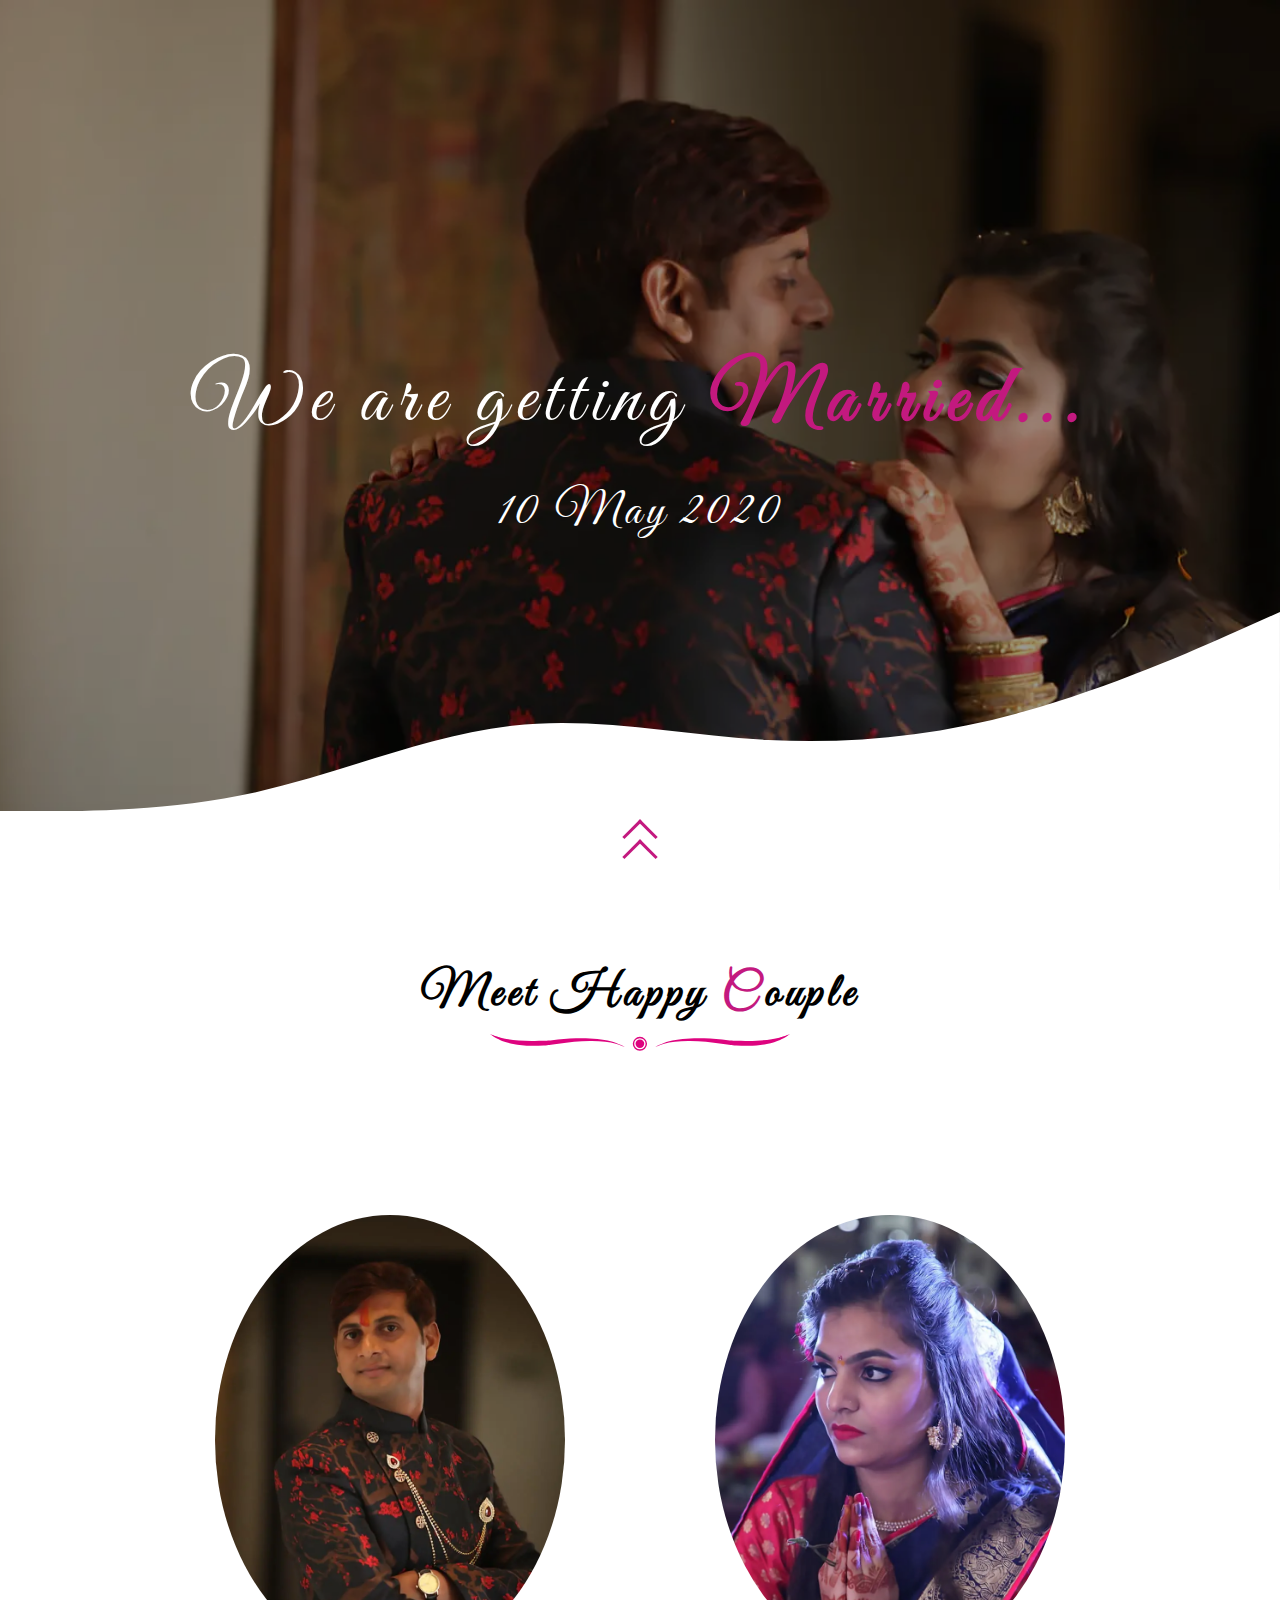
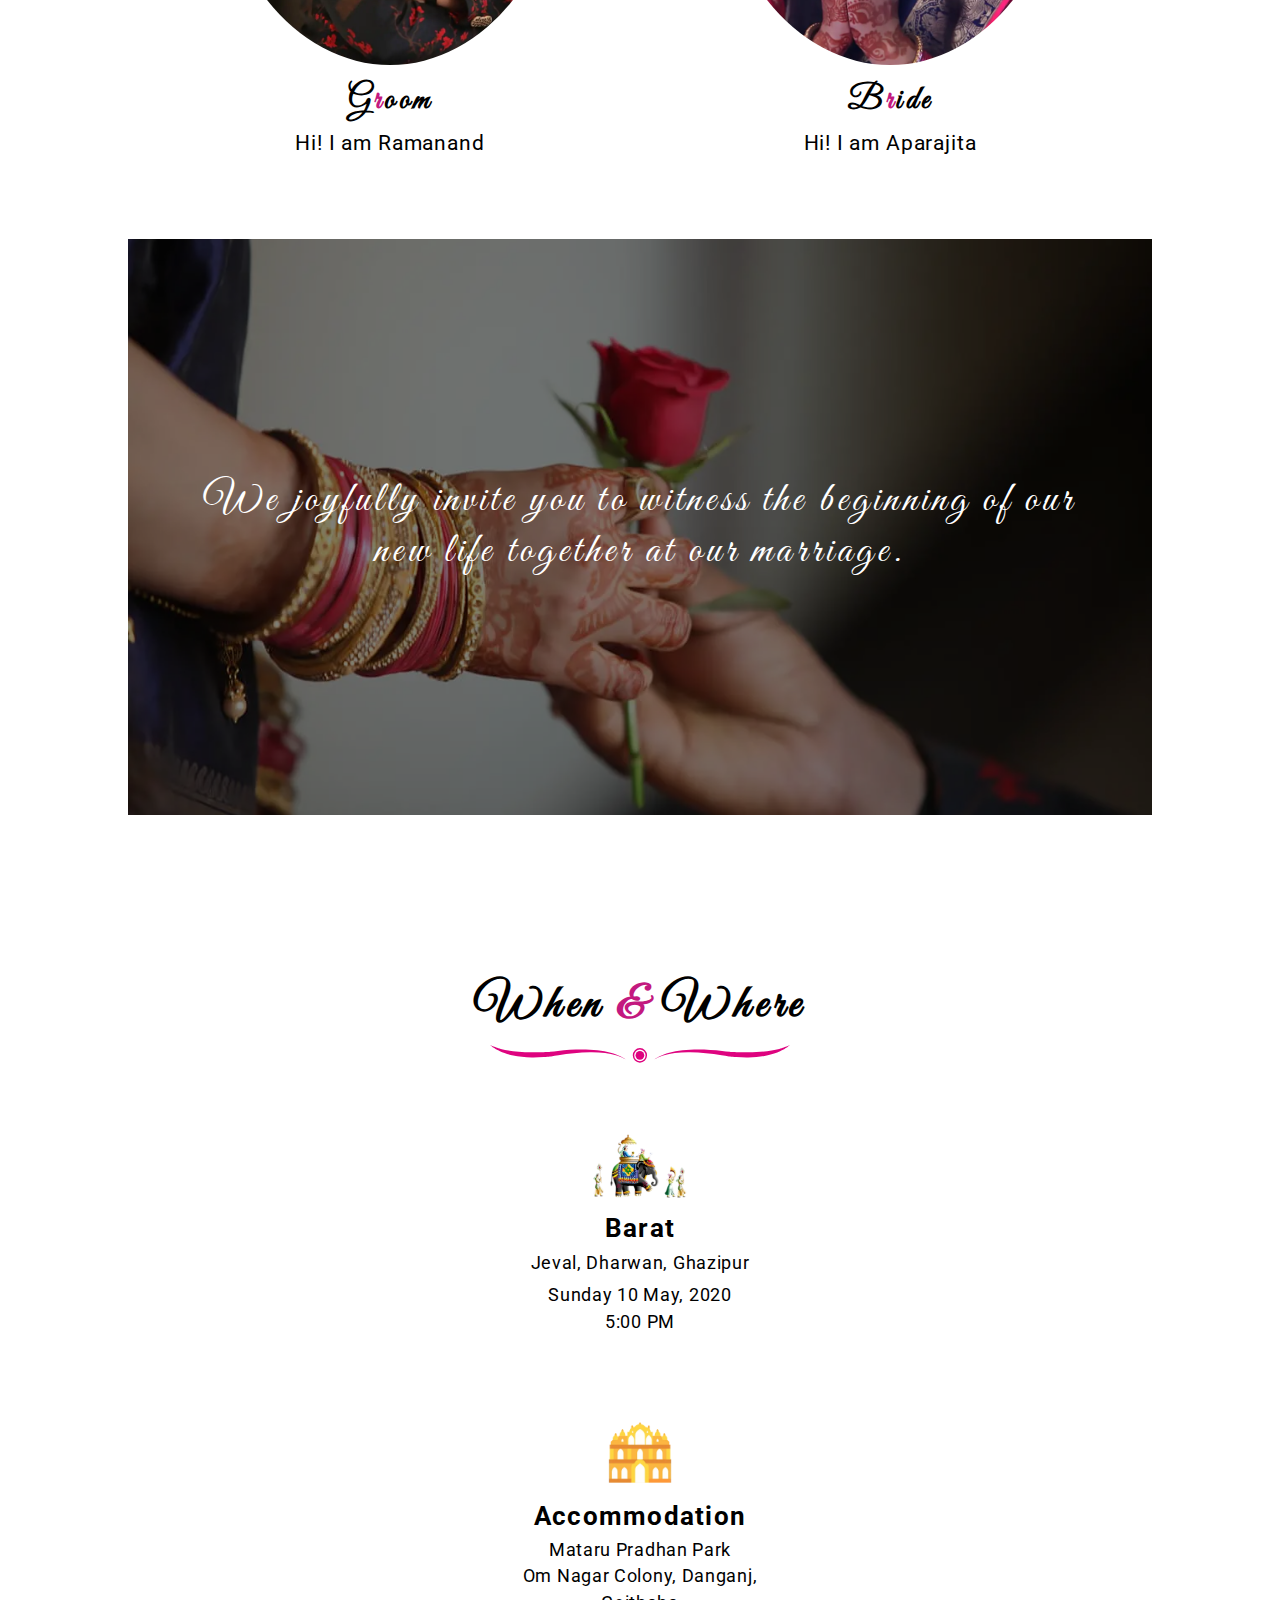
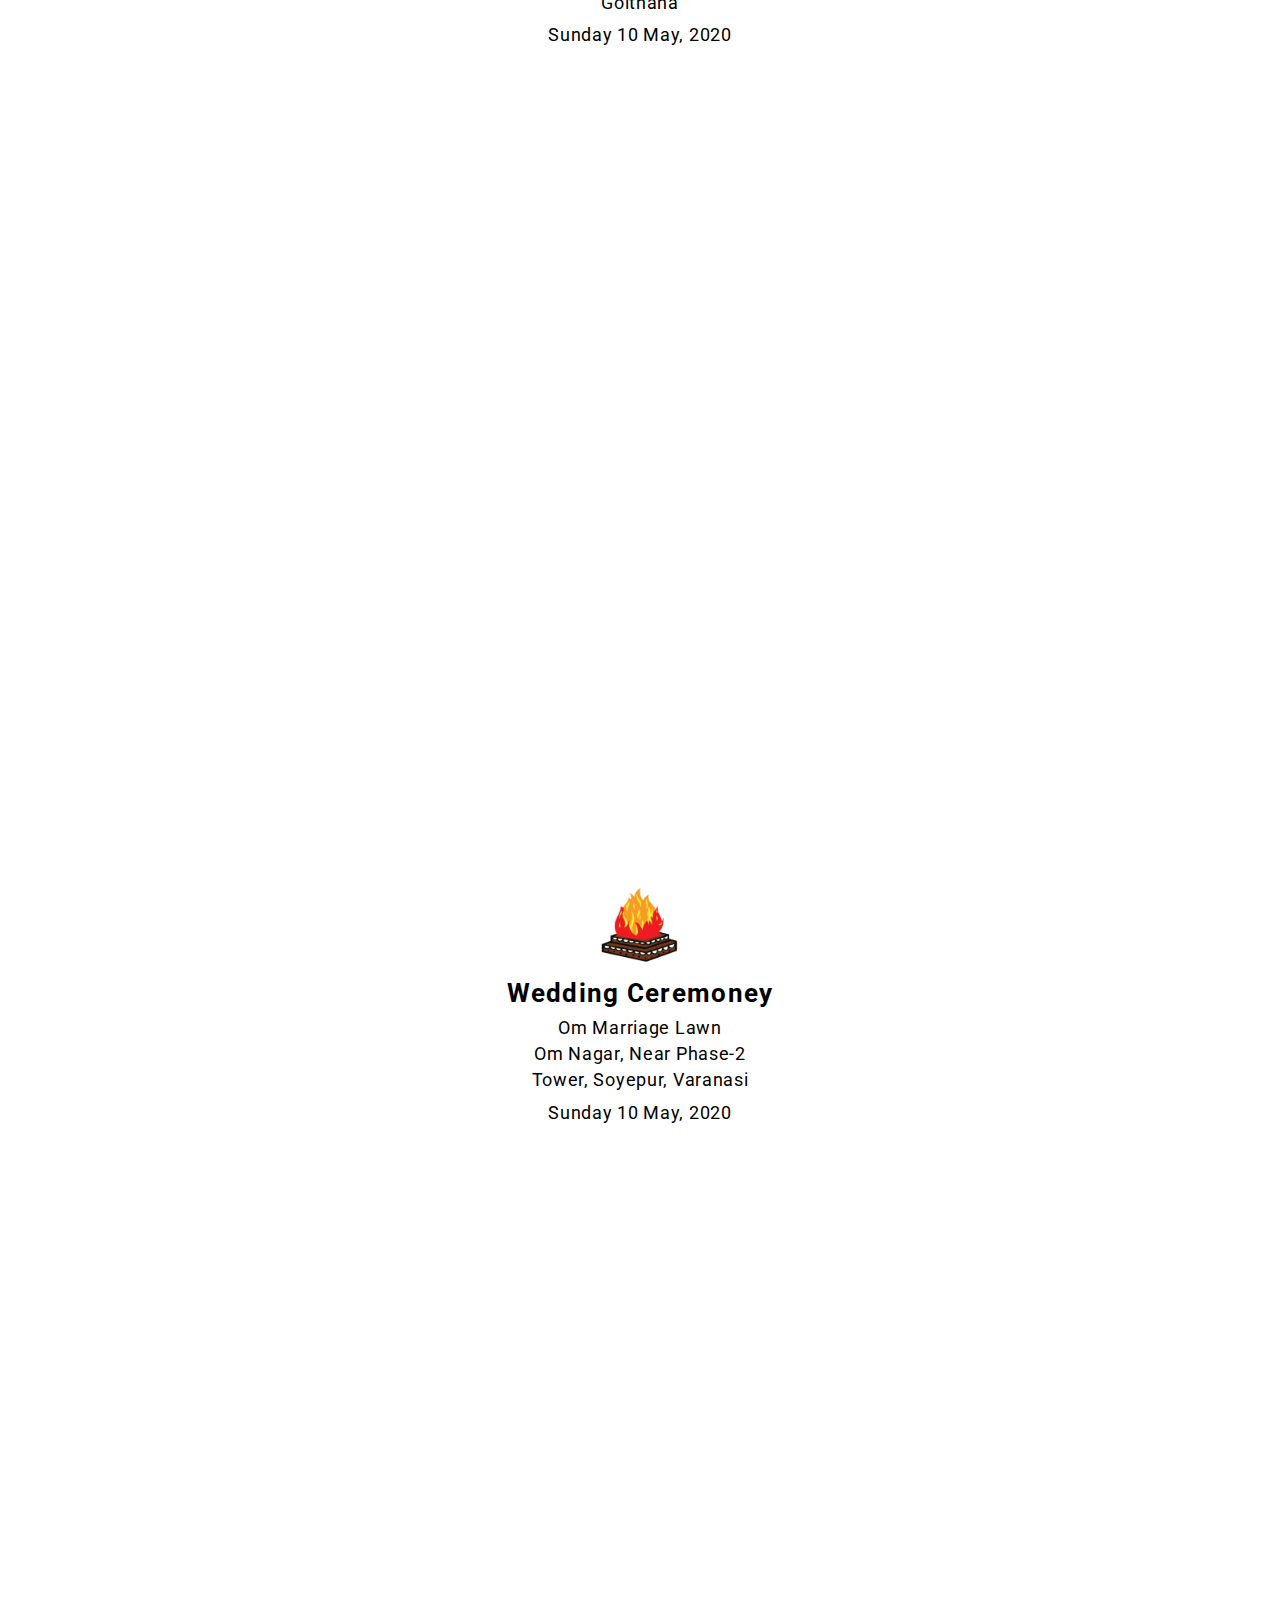
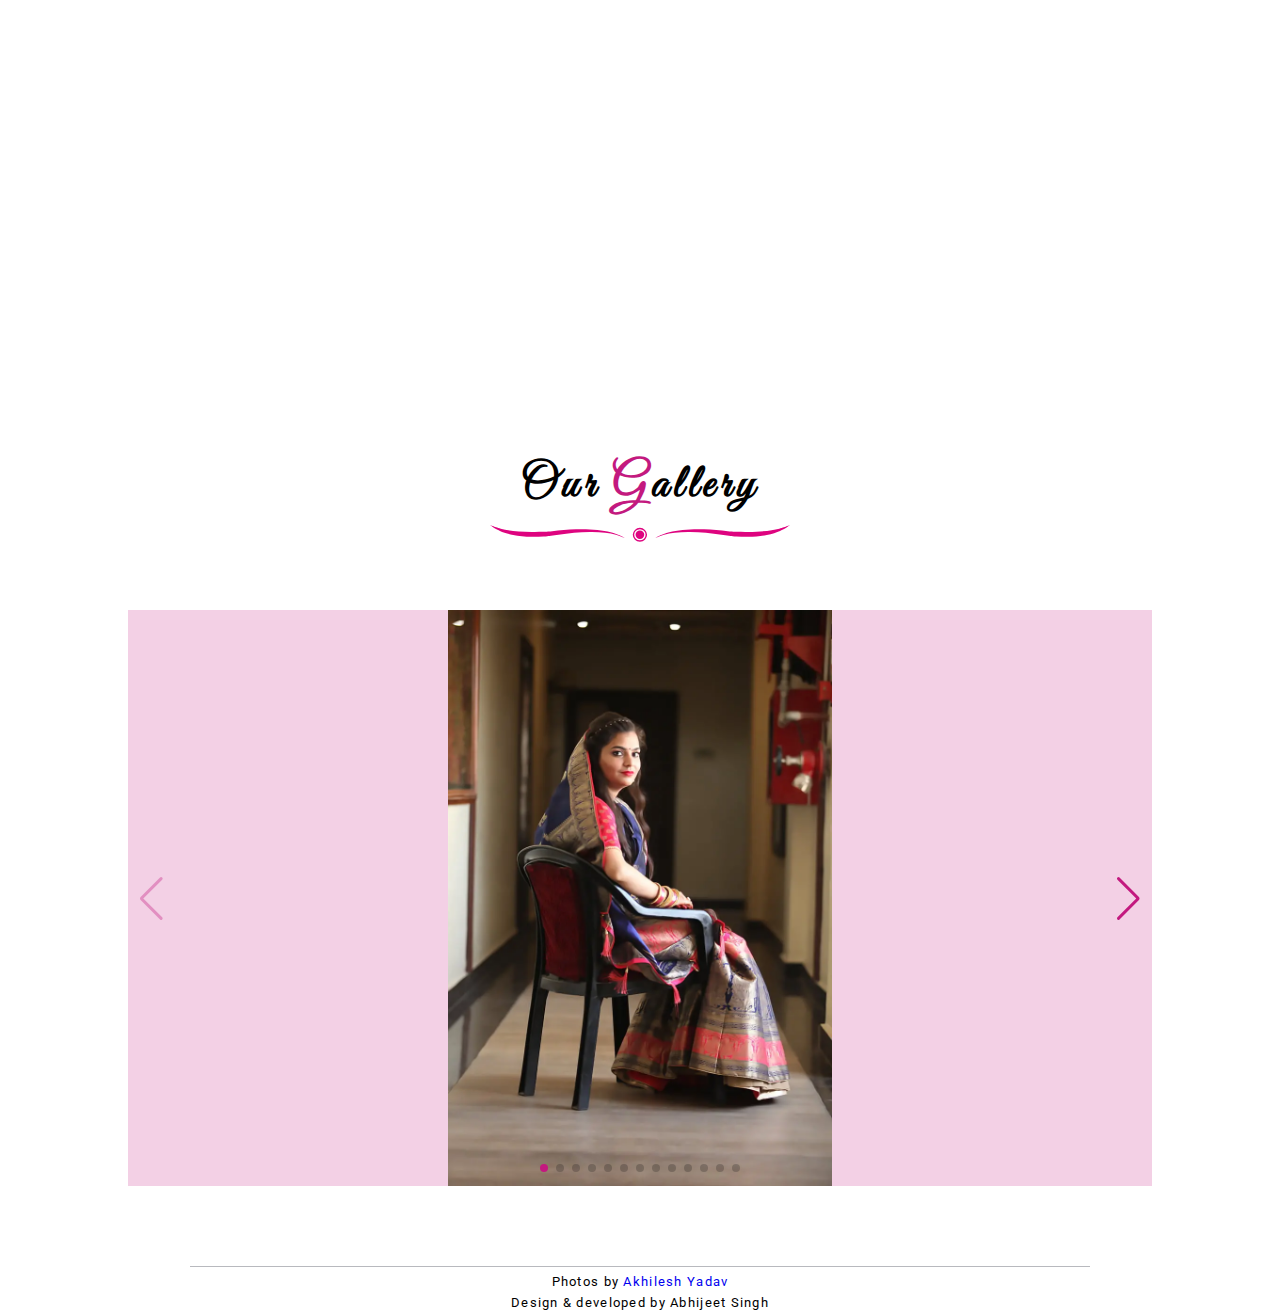
==== index.html @ 49b63866 "added tips" ====
<!DOCTYPE html>
<html lang="en">

    <head>
        <meta charset="UTF-8">
        <meta name="viewport" content="width=device-width, initial-scale=1, minimum-scale=1, maximum-scale=1">
        <link rel="icon" href="/img/swastik.webp" type="image/x-icon">
        <!-- Chrome, Firefox OS and Opera -->
        <meta name="theme-color" content="#C3197F">

        <!-- Windows Phone -->
        <meta name="msapplication-navbutton-color" content="#C3197F">

        <!-- iOS Safari -->
        <meta name="apple-mobile-web-app-status-bar-style" content="#C3197F">

        <!-- Sharing  -->
        <meta property="og:title" content="Ramanand Weds Aparajita">
        <meta property="og:image"
            content="https://i.pinimg.com/originals/78/b9/1b/78b91bcaea013da74c8b0f1e8ffe9fd3.png">
        <meta property="og:description" content="Ramanand and Aparajita are getting Married. You are Invited.">
        <meta property="og:url" content="https://ramanand-aparajita.netlify.com/">

        <!-- sharing end -->


        <!-- Stylesheet -->
        <link rel="stylesheet" href="/css/loading.css">
        <link rel="stylesheet" href="/css/styles.css">
        <link rel="stylesheet" href="/css/swiper.min.css">
        <title>Ramanand & Aparajita</title>
    </head>

    <body class='stop-scrolling'>
        <div class='loading'>
            <div class='ganesh'><img src="/img/loading.svg" alt=""></div>
        </div>

        <!-- Landing page -->
        <div class='landing-page shadow'>


            <h1>We are getting <span class="pink bold">Married...</span></h1>

            <p>10 May 2020</p>


            <div class='wave'>
                <svg xmlns="http://www.w3.org/2000/svg" viewBox="0 0 1440 320">
                    <path fill="#ffffff" fill-opacity="1"
                        d="M0,224L48,224C96,224,192,224,288,202.7C384,181,480,139,576,128C672,117,768,139,864,144C960,149,1056,139,1152,112C1248,85,1344,43,1392,21.3L1440,0L1440,320L1392,320C1344,320,1248,320,1152,320C1056,320,960,320,864,320C768,320,672,320,576,320C480,320,384,320,288,320C192,320,96,320,48,320L0,320Z">
                    </path>
                </svg>
            </div>

            <div class="box">
                <span></span>
                <span></span>
            </div>
        </div>
        <!-- Landing page end-->



        <!-- couple section -->
        <div class='couple'>
            <div class='heading'>
                <h1 class='font-great-vibes'>Meet Happy <span class="pink">C</span>ouple</h1>
                <img class='headline' src="/img/headline_simple.svg" alt="">
            </div>


            <div class="couple-info">

                <div class="groom">
                    <div class="groom-image">
                        <img src="/img/groom.webp" alt="">
                    </div>
                    <h1>G<span class="pink">r</span>oom</h1>
                    <p>Hi! I am Ramanand</p>
                </div>
                <div class="bride">
                    <div class="bride-image">
                        <img src="/img/bride.webp" alt="">
                    </div>
                    <h1>B<span class="pink">r</span>ide</h1>
                    <p>Hi! I am Aparajita</p>
                </div>

            </div>

            <div class='invite-container'>
                <div class='invite'>
                    <p class='font-great-vibes'>We joyfully invite you to witness
                        the beginning of our new life together
                        at our marriage.</p>
                </div>
            </div>

        </div>
        <!-- couple section end -->



        <!-- Address and map section -->
        <div class="wedding-ceremoney">
            <div class='heading'>
                <h1 class='font-great-vibes'>When <span class="pink">&</span> Where</h1>
                <img class='headline' src="/img/headline_simple.svg" alt="">
            </div>

            <div class='address margin-bottom'>
                <img src="/img/barat.webp" alt="">

                <h1 class='font-roboto'>Barat</h1>
                <p class='font-roboto'>Jeval, Dharwan, Ghazipur</p>
                <p class='font-roboto'>Sunday 10 May, 2020<br>5:00 PM</p>
            </div>


            <div class='address'>
                <img class='home' src="/img/hawa-mahal.webp" alt="">

                <h1 class='font-roboto'>Accommodation</h1>
                <p class='font-roboto'>Mataru Pradhan Park</p>
                <p class='font-roboto'>Om Nagar Colony, Danganj, Goithaha</p>
                <p class="font-roboto"></p>
                <p class='font-roboto'>Sunday 10 May, 2020</p>
            </div>




            <div class="map margin-bottom">
                <iframe
                    src="https://www.google.com/maps/embed?pb=!1m18!1m12!1m3!1d1071.6915955638178!2d83.00208425905313!3d25.380481763217546!2m3!1f0!2f0!3f0!3m2!1i1024!2i768!4f13.1!3m3!1m2!1s0x398e2fcfcd1cb71f%3A0x63ffcfa3ec6efcb7!2sMataru%20Pradhan%20Park%20Goithanhan!5e0!3m2!1sen!2sin!4v1583304353763!5m2!1sen!2sin"
                    width="100%" height="100%" frameborder="0" style="border:0;" allowfullscreen=""></iframe>
            </div>
            <p class='help'><img src="./img/tips.svg" alt=""><a class='font-roboto' href="/pages/help.html">Tips! for
                    smoother experience</a></p>


            <div class='address'>
                <img class='home' src="/img/hawan.webp" alt="">

                <h1 class='font-roboto'>Wedding Ceremoney</h1>
                <p class='font-roboto'>Om Marriage Lawn</p>
                <p class="font-roboto">Om Nagar, Near Phase-2 Tower, Soyepur, Varanasi</p>
                <p class='font-roboto'>Sunday 10 May, 2020</p>
            </div>




            <div class="map margin-bottom">
                <iframe
                    src="https://www.google.com/maps/embed?pb=!1m14!1m8!1m3!1d1071.7396888790424!2d83.00083797690442!3d25.37506150329709!3m2!1i1024!2i768!4f13.1!3m3!1m2!1s0x0%3A0xc51d16d1bb167571!2sOm%20Marriage%20Lawn!5e0!3m2!1sen!2sin!4v1583084425544!5m2!1sen!2sin"
                    width="100%" height="100%" frameborder="0" style="border:0;" allowfullscreen=""></iframe>
            </div>
            <p class='help'><img src="./img/tips.svg" alt=""><a class='font-roboto' href="/pages/help.html">Tips! for
                    smoother experience</a></p>

        </div>
        <!-- Address and map section end -->



        <!-- our gallery -->
        <div class='our-gallery'>
            <div class='heading'>
                <h1 class='font-great-vibes'>Our <span class="pink">G</span>allery</h1>
                <img class='headline' src="/img/headline_simple.svg" alt="">
            </div>
            <div class="swiper-container">
                <div class="swiper-wrapper">
                    <div class="swiper-slide"><img src="/img/slider/1.webp" alt=""></div>
                    <div class="swiper-slide"><img src="/img/slider/2.webp" alt=""></div>
                    <div class="swiper-slide"><img src="/img/slider/3.webp" alt=""></div>
                    <div class="swiper-slide"><img src="/img/slider/7.webp" alt=""></div>
                    <div class="swiper-slide"><img src="/img/slider/8.webp" alt=""></div>
                    <div class="swiper-slide"><img src="/img/slider/4.webp" alt=""></div>
                    <div class="swiper-slide"><img src="/img/slider/5.webp" alt=""></div>
                    <div class="swiper-slide"><img src="/img/slider/9.webp" alt=""></div>
                    <div class="swiper-slide"><img src="/img/slider/10.webp" alt=""></div>
                    <div class="swiper-slide"><img src="/img/slider/12.webp" alt=""></div>
                    <div class="swiper-slide"><img src="/img/slider/13.webp" alt=""></div>
                    <div class="swiper-slide"><img src="/img/slider/14.webp" alt=""></div>
                    <div class="swiper-slide"><img src="/img/slider/15.webp" alt=""></div>
                </div>
                <!-- Add Pagination -->
                <div class="swiper-pagination"></div>
                <!-- Add Arrows -->
                <div class="swiper-button-next"></div>
                <div class="swiper-button-prev"></div>
            </div>
        </div>
        <!-- our gallery end -->


        <div class='comment'>
            <div class="fb-like margin-left" data-href="https://ramanand-aparajita.netlify.com/" data-width=""
                data-layout="button_count" data-action="like" data-size="small" data-share="true"></div>
            <div class="fb-comments" data-href="https://ramanand-aparajita.netlify.com/" data-width="100%"
                data-numposts="15"></div>
        </div>

        <div class='border'></div>
        <footer>
            <p class='font-roboto'>Photos by <a target="_blank" href="https://www.instagram.com/akhilyadav130/">Akhilesh
                    Yadav</a></p>
            <p class='font-roboto'>Design & developed by Abhijeet Singh</p>
        </footer>


        <div id="fb-root"></div>
        <script async defer crossorigin="anonymous"
            src="https://connect.facebook.net/en_US/sdk.js#xfbml=1&version=v6.0&appId=282765466024272&autoLogAppEvents=1"></script>



        <!-- loading js -->
        <script src="/js/loading.js"></script>
        <!-- Swiper JS -->
        <script src="/js/swiper.min.js"></script>
        <!-- app js -->
        <script src="/js/app.js"></script>

    </body>

</html>
---- css/loading.css ----
.stop-scrolling {
    height: 100%;
    overflow: hidden;
  }
  
.loading {
    position: fixed;
    z-index: 999999999;
    height: 100vh;
    width: 100%;
    background: #f4f4f4;
    display: flex;
    justify-content: center;
    align-items: center;
}

.loading div {
    width: 80px;
    height: 80px;
    position: relative;
}

.loading div::after,
.loading div::before {
    content: '';
    display: block;
    position: absolute;
    border: 2px solid #C3197F;
    left: -20px;
    right: -20px;
    top: -20px;
    bottom: -20px;
    border-radius: 50%;
    animation: pulse 1.5s linear infinite;
}

.loading div::after {
    animation-delay: 1s;
}
@keyframes pulse {
    0% {
        transform: scale(0.8);
        opacity: 0;
    }
    50% {
        opacity: 1;
    }
    100% {
        transform: scale(1.6);
        opacity: 0;
    }
}
.loading div img {
    position: absolute;
    width: 100%;
    top: 50%;
    left: 50%;
    transform: translate(-46%, -50%);
    z-index: 9999999;
}

.hidden {
    animation: fadeOut 1s;
    animation-fill-mode: forwards;
}

@keyframes fadeOut {
    100% {
        opacity: 0;
        visibility: hidden;
    }
}
---- css/styles.css ----
@import url('https://fonts.googleapis.com/css?family=Great+Vibes&display=swap');
@import url('https://fonts.googleapis.com/css?family=Roboto:300,400&display=swap');

* {
    margin: 0;
    padding: 0;
    box-sizing: border-box;
}

.margin-left {
    margin-left: .5rem;
    margin-bottom: .5rem;
}

.margin-bottom {
    margin-bottom: 5rem;
}

.fb-comments {
    position: relative;

}

.fb-comments::after {
    content: '';
    display: block;
    position: absolute;
    width: 100%;
    height: 35px;
    bottom: 0;
    background: #fff;
    border-top: 3px solid #ffff;
}

.comment {
    max-width: 1024px;

    width: 98%;
    margin: auto;
    margin-top: 5rem;

    margin-bottom: 2rem;
}


.pink {
    color: #C3197F;
}

.bold {
    font-weight: bolder;
    letter-spacing: 0.11em;
}

.heading {
    text-align: center;

}

.font-great-vibes {
    font-family: 'Great Vibes';
    ;
}

.font-roboto {
    font-family: 'Roboto';
}

.heading h1 {
    letter-spacing: 0.1em;
    margin-bottom: 10px;
    font-size: 3rem;
    margin-top: 4rem;
}

.headline {
    width: 300px;
}



.landing-page {
    position: relative;
    height: 100vh;
    width: 100%;
    background-image: url('/img/landing.webp');
    background-repeat: no-repeat;
    background-attachment: fixed;
    background-position: 81% 50%;
    background-size: cover;
    display: flex;
    flex-direction: column;
    justify-content: center;
    overflow: hidden;
}

.landing-page::after {
    content: '';
    position: absolute;
    width: 100%;
    height: 100%;
    top: 0;
    left: 0;
    right: 0;
    bottom: 0;
    background-color: rgba(0, 0, 0, 0.4);
    z-index: 1;
}




.landing-page h1,
.landing-page h2,
.landing-page p {
    text-align: center;
    color: #fff;
    z-index: 2;
    font-family: 'Great Vibes';
    letter-spacing: 0.1em;
    font-weight: 400;
}

.landing-page h1 {
    font-size: 5rem;
}

.landing-page p {
    font-size: 3rem;
    margin-top: 1.5rem;
}

.wave {
    z-index: 10;
    position: absolute;
    bottom: 0%;
    width: 100%;
}

.wave::before {
    content: '';
    position: absolute;
    bottom: -10px;
    height: 20px;
    width: 100%;
    background: #fff;
    z-index: 30;
}

.box {
    position: absolute;
    bottom: 2%;
    left: 50%;
    transform: translate(-50%, -50%);
    z-index: 20;
}

.box span {
    display: block;
    width: 25px;
    height: 25px;
    border-top: 3px solid #C3197F;
    border-left: 3px solid #C3197F;
    transform: rotate(45deg);
    margin: -5px;
    animation: animate 2s infinite;
}

.box span:nth-child(2) {
    animation-delay: -0.2s;
}

@keyframes animate {
    0% {
        opacity: 0;
        transform: rotate(45deg) translate(10px, 10px);
    }

    50% {
        opacity: 1;
    }

    100% {
        opacity: 0;
        transform: rotate(45deg) translate(-10px, -10px);
    }
}

.couple {
    width: 100%;
    position: relative;
}

.couple-info {
    display: flex;
    height: 100%;
    align-items: center;
    justify-content: space-around;
    max-width: 1000px;
    margin: 10rem auto 5rem;
}

.couple-info div {
    /* margin: 1rem; */
    text-align: center;
}

.groom-image,
.bride-image {
    width: 350px;
    height: 450px;
    overflow: hidden;
    border-radius: 50%;
    margin-bottom: 1rem;
    user-select: none;
}

.groom-image img,
.bride-image img {
    width: 100%;
}

.couple-info h1 {
    font-family: 'Great Vibes';
    letter-spacing: 0.1em;
    font-size: 2rem;
}

.couple-info p {
    font-family: 'Roboto', sans-serif;
    margin-top: .4rem;
    font-size: 1.3rem;
    letter-spacing: 0.04em;
}

.invite-container {
    width: 100%;
    max-width: 1024px;
    height: auto;
    margin: auto;
}

.invite {
    width: 100%;
    padding-top: 56.25%;
    background-image: url('/img/invitationbg.webp');
    background-repeat: no-repeat;
    background-position: center;
    background-size: cover;
    position: relative;
}

.invite::after {
    content: '';
    position: absolute;
    width: 100%;
    height: 100%;
    top: 0;
    left: 0;
    right: 0;
    bottom: 0;
    background-color: rgba(0, 0, 0, 0.5);
    z-index: 2;
}

.invite p {
    position: absolute;
    top: 50%;
    left: 50%;
    transform: translate(-50%, -50%);
    width: 90%;
    text-align: center;
    font-size: 2.6rem;
    line-height: 3.2rem;
    color: #fff;
    z-index: 3;
    letter-spacing: 0.1em;
}


.wedding-ceremoney {
    width: 100%;
    height: auto;
    margin-top: 10rem;
}

.address {
    text-align: center;
    margin-top: 4rem;
}

.address img {
    width: 100px;
    margin-bottom: .6rem;
    user-select: none;
}

.address h1 {
    margin-bottom: .4rem;
    text-align: center;
    letter-spacing: 0.05em;
    font-size: 1.6rem;
}

.address p {
    max-width: 250px;
    margin: auto;
    font-size: 1.1rem;
    letter-spacing: 0.04em;
    line-height: 1.5;
}

.address p:last-child {
    margin-bottom: 3rem;
    margin-top: .4rem;
}

.map {
    width: 100%;
    height: 80vh;
    max-width: 1024px;
    margin: auto;
}


.help {

    width: 250px;
    margin: auto;
    margin-top: .9rem;
    margin-bottom: 0;
    display: flex;
    height: 1.1rem;
    overflow: hidden;
}

.help img {
    width: 1.1rem;
}

.help a {
    padding-left: .3rem;
    text-decoration: none;
    font-size: .831rem;
    color: #333;
}

.help a:hover {
    text-decoration: underline;
}

.help a:active {
    color: inherit;
}

.our-gallery {
    margin-top: 10rem;
}

.swiper-container {
    width: 100%;
    height: auto;
    max-width: 1024px;
    margin-top: 4rem;
}

.swiper-slide {
    text-align: center;
    font-size: 18px;
    background: rgba(195, 25, 127, 0.205);

    width: 100%;
    padding-top: 56.25%;
    position: relative;

    display: -webkit-box;
    display: -ms-flexbox;
    display: -webkit-flex;
    display: flex;
    -webkit-box-pack: center;
    -ms-flex-pack: center;
    -webkit-justify-content: center;
    justify-content: center;
    -webkit-box-align: center;
    -ms-flex-align: center;
    -webkit-align-items: center;
    align-items: center;
}

.swiper-slide img {
    position: absolute;
    height: 100%;
    left: 50%;
    top: 50%;
    transform: translate(-50%, -50%);
}


/* media queries */


/* max-width: 850px */

@media only screen and (max-width: 850px) {
    .landing-page h1 {
        font-size: 4.5rem;
    }

    .landing-page p {
        font-size: 2.8rem;
        margin-top: 1.4rem;
    }
}



/* max-width: 775px */
@media only screen and (max-width: 775px) {
    .landing-page h1 {
        font-size: 4rem;
    }

    .landing-page p {
        font-size: 2.5rem;
        margin-top: 1.3rem;
    }


    .heading h1 {
        font-size: 2.8rem;
    }

    .headline {
        width: 280px;
    }

    .groom-image,
    .bride-image {
        width: 325px;
        height: 425px;
    }

    .couple-info h1 {
        font-size: 1.8rem;
    }

    .couple-info p {
        margin-top: .3rem;
        font-size: 1.2rem;
    }

    .invite p {
        font-size: 2.4rem;
    }


    .address img {
        width: 80px;
    }

    .address h1 {
        font-size: 1.8rem;
        margin-bottom: .38rem;
    }

    .address p {
        font-size: 1.1rem;
    }

    .address p:last-child {
        margin-bottom: 3rem;
        margin-top: .38rem;

    }
}

/* max-width: 745px */
@media only screen and (max-width: 745px) {


    .landing-page h1 {
        width: 90%;
        margin-left: auto;
        margin-right: auto;
    }

    .landing-page p {
        display: none;
    }

    .heading h1 {
        font-size: 2.6rem;
    }

    .headline {
        width: 270px;
    }

    .groom-image,
    .bride-image {
        width: 300px;
        height: 400px;
    }


    .landing-page {
        background-attachment: scroll;
        height: 88vh
    }

    .couple {
        margin-top: 18vh;
    }


}

/* max-width: 710px */
@media only screen and (max-width: 710px) {
    .landing-page h1 {
        font-size: 3.5rem;
    }

    .landing-page p {
        font-size: 2.2rem;
        margin-top: 1.2rem;
    }


    .heading h1 {
        font-size: 2.6rem;
    }

    .headline {
        width: 270px;
    }

    .couple-info {
        flex-direction: column;
    }

    .groom {
        margin-bottom: 4rem;
    }

    .groom-image,
    .bride-image {
        width: 280px;
        height: 360px;
    }
}

/* max-width: 639px */
@media only screen and (max-width: 639px) {
    .swiper-slide {
        padding-top: 75%;
    }



}

/* max-width: 600px */
@media only screen and (max-width: 600px) {
    .landing-page h1 {
        font-size: 3.3rem;
    }


    .heading h1 {
        font-size: 2.4rem;
    }

    .headline {
        width: 250px;
    }

    .couple-info {
        margin: 7rem auto 4rem;
    }

    .groom-image,
    .bride-image {
        width: 260px;
        height: 350px;
    }

    .couple-info h1 {
        font-size: 1.7rem;
    }

    .couple-info p {
        margin-top: .3rem;
        font-size: 1.1rem;
    }

    .invite p {
        font-size: 2.2rem;
        line-height: 2.6rem;
    }

    .address img {
        width: 75px;
    }

    .address h1 {
        font-size: 1.6rem;
    }

    .address p {
        font-size: 1rem;
    }

}



/* max-width: 558px */
@media only screen and (max-width: 558px) {
    .invite p {
        width: 95%;
    }

}


/* max-width: 530px */
@media only screen and (max-width: 530px) {

    .invite {
        padding-top: 75%;
    }

    .invite p {
        width: 98%;
    }
}



/* max-width: 514px */
@media only screen and (max-width: 514px) {

    .heading h1 {
        font-size: 2.2rem;
    }

    .headline {
        width: 250px;
    }

    .groom-image,
    .bride-image {
        width: 250px;
        height: 330px;
    }

    .couple-info h1 {
        font-size: 1.5rem;
    }

    .couple-info p {
        margin-top: .3rem;
        font-size: 1rem;
    }

    .invite p {
        font-size: 2rem;
    }


    .address h1 {
        font-size: 1.5rem;
    }
}



/* max-width: 450px */
@media only screen and (max-width: 450px) {

    .wedding-ceremoney,
    .our-gallery {
        margin-top: 8rem;
    }
}


/* max-width: 414px */
@media only screen and (max-width: 414px) {
    .landing-page h1 {
        /* font-size: 3.5rem; */
        font-size: 3.1rem;
    }

    .heading h1 {
        font-size: 2rem;
    }

    .headline {
        width: 230px;
    }

    .couple-info {
        margin: 6rem auto 4rem;
    }

    .couple-info h1 {
        font-size: 1.4rem;
    }

    .invite p {
        font-size: 1.8rem;
    }

    .address h1 {
        font-size: 1.3rem;
    }

    .wedding-ceremoney,
    .our-gallery {
        margin-top: 7rem;
    }
}

/* max-width: 411px */
@media only screen and (max-width: 411px) {
    .couple-info {
        margin: 5rem auto 4rem;
    }
}


/* max-width: 365px */
@media only screen and (max-width: 365px) {
    .landing-page h1 {
        font-size: 2.9rem;
    }

    .heading h1 {
        font-size: 1.8rem;
    }

    .headline {
        width: 210px;
    }

    .groom-image,
    .bride-image {
        width: 225px;
        height: 300px;
    }

    .couple-info p {
        margin-top: .15rem;
        font-size: 1rem;
    }

    .invite p {
        font-size: 1.6rem;
    }

    .address h1 {
        font-size: 1.2rem;
    }
}

/* max-width: 340px */
@media only screen and (max-width: 340px) {
    .landing-page h1 {
        font-size: 2.5rem;
    }

    .heading h1 {
        font-size: 1.5rem;
        margin-bottom: 8px;
    }

    .headline {
        width: 190px;
    }

    .couple-info {
        margin: 5rem auto 3.5rem;
    }

    .couple-info h1 {
        font-size: 1.4rem;
    }

    .couple-info p {
        font-size: .9rem;
    }

    .bride {
        margin-bottom: 2.5rem;
    }

    .address h1 {
        font-size: 1rem;
    }

    /* .address p {
        font-size: .9rem;
    }
    .address p:last-child {
        font-size: .95rem;
    } */
}

/* max-width: 320px */
@media only screen and (max-width: 320px) {
    .landing-page h1 {
        font-size: 2.3rem;
    }

    .heading h1 {
        font-size: 1.3rem;
    }

    .headline {
        width: 150px;
    }

    .groom-image,
    .bride-image {
        width: 200px;
        height: 250px;
    }


    .couple-info h1 {
        font-size: 1.1rem;
    }

    .couple-info p {
        font-size: .9rem;
    }

    .address p {
        font-size: .9rem;
        width: 210px;
    }
}

/* max-width: 300px */
@media only screen and (max-width: 300px) {
    .landing-page h1 {
        font-size: 1.5rem;
    }

    .box {
        display: none;
    }
}

/* max-width: 275px */
@media only screen and (max-width: 275px) {
    .invite-container {
        display: none;
    }

    .our-gallery {
        display: none;
    }
}

.border {
    max-width: 900px;
    width: 85%;
    border-top: 1px solid #B8B9BE;
    margin: auto;
    margin-bottom: 5px;
}

footer {
    text-align: center;
}

footer a {
    text-decoration: none;
}

footer a:hover {
    text-decoration: underline;
}

footer p {
    font-size: .8rem;
    margin-bottom: 2px;
}





.tips {
    max-width: 700px;
    width: 90%;
    margin: auto;
    margin-top: 2rem;
    overflow: hidden;
}

.step {
    margin-bottom: 1.5rem;
}


.tips h1,
h2,
h3,
p {
    letter-spacing: .1em;
    line-height: 1.5;
}

.tips h1 {
    font-size: 1.4rem;
    text-align: center;
    margin-bottom: 1.5rem;

}

.tips h2 {
    font-size: 1.2rem;
    margin-bottom: .6rem;
}

.tips h3 {
    font-size: 1rem;
    margin-bottom: .5rem;
    font-weight: 400;
}

.tips p {
    font-size: .9rem;
}

.tips a {
    font-size: .89rem;
    text-decoration: none;
    color: #333;
}

.tips a:hover {
    text-decoration: underline;
}

.tips img {
    width: 35px;
}

.downloads {
    display: flex;
    width: 100%;
    height: 250px;
    flex-direction: column;
    justify-content: space-evenly;
}

.download_links {
    width: 50%;
    text-align: left;
}

.download_links p {
    height: 30px;
    display: flex;
    align-items: center;
}

.download_links p img {
    width: 20px;
    margin-right: .4rem;
}

.indent {
    margin-left: 1.2rem;
}

.indent img {
    width: 10px;
}

.step2 div {
    display: flex;
    flex-direction: column;
}

.step2 input {
    padding: .4rem;
    letter-spacing: .1em;
    outline: none;
    border: none;
    margin-bottom: .4rem;
    text-align: center;
}

.step2 button {
    width: 100px;
    margin: auto;
    padding: .7rem;
    border-radius: 20px;
    border: none;
    background: #C3197F;
    color: #fff;
}

.step button:active {
    background: rgba(195, 25, 127, 0.781);
}
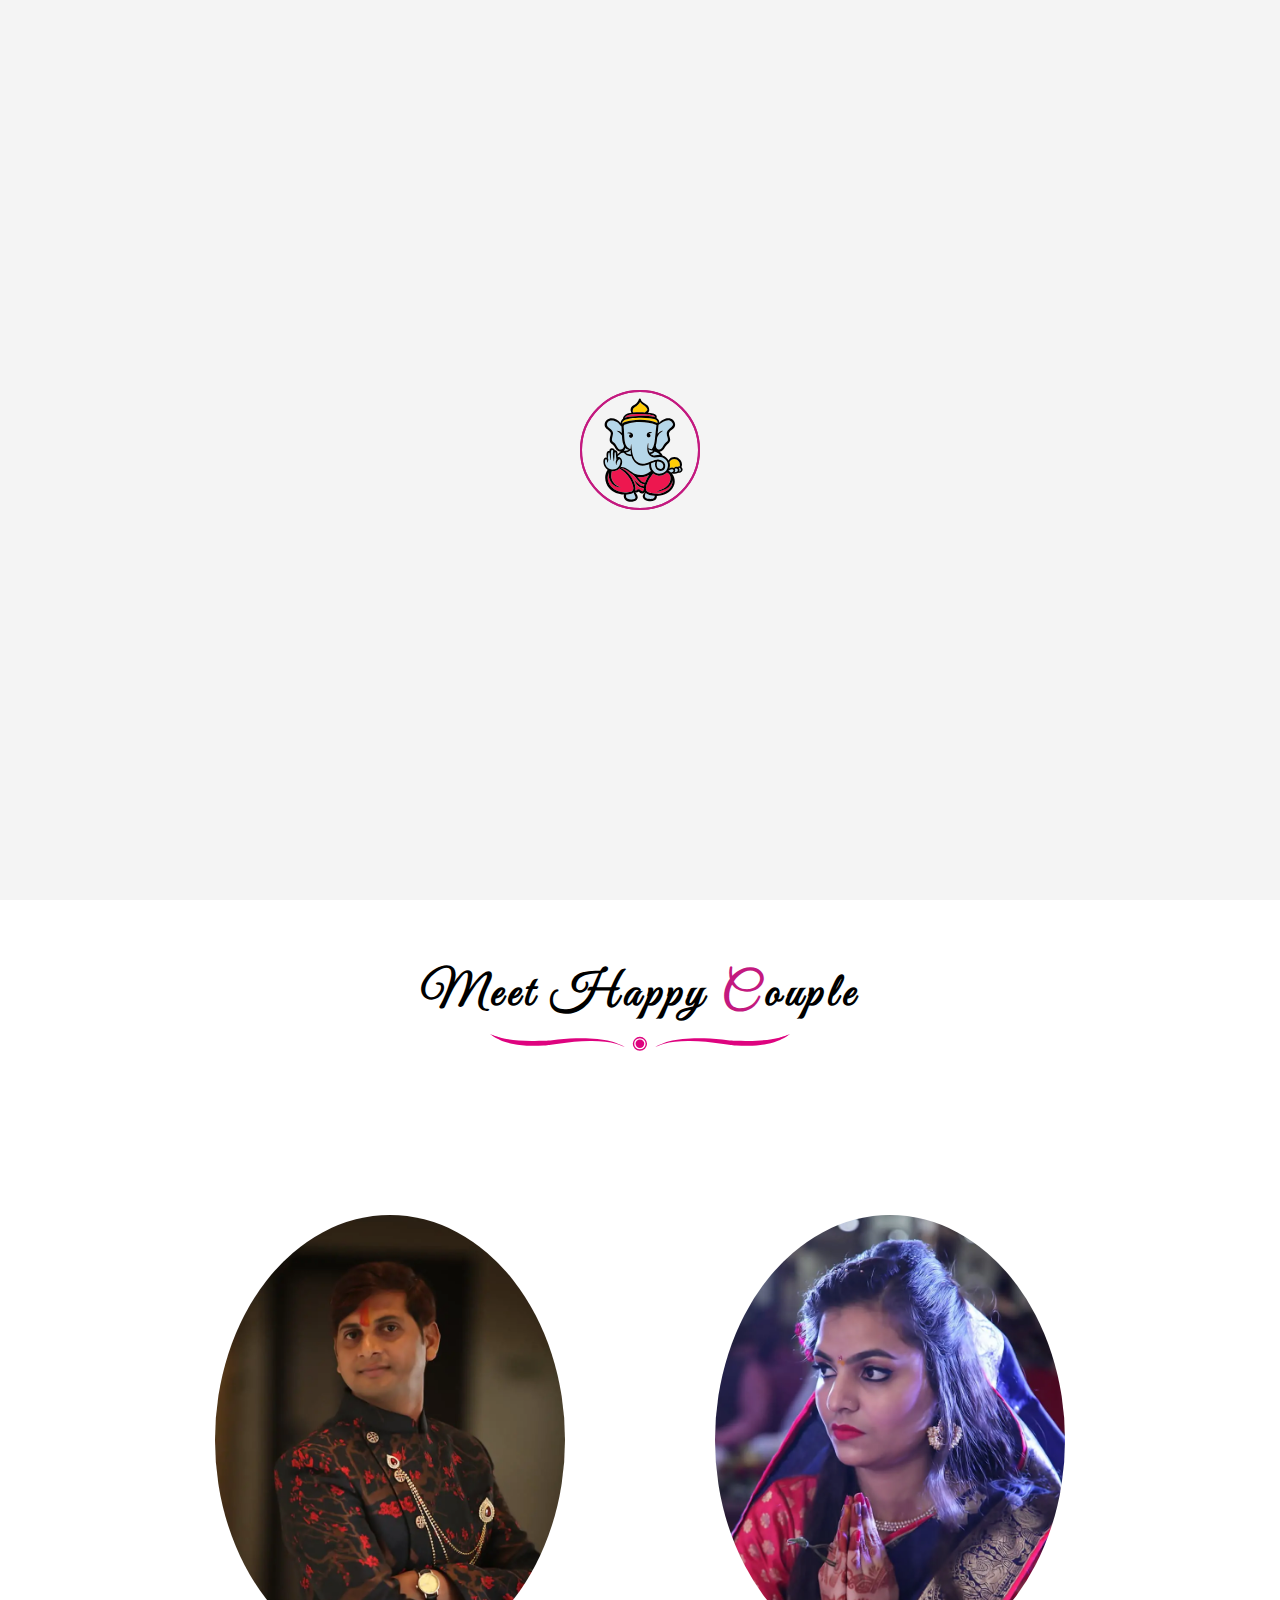
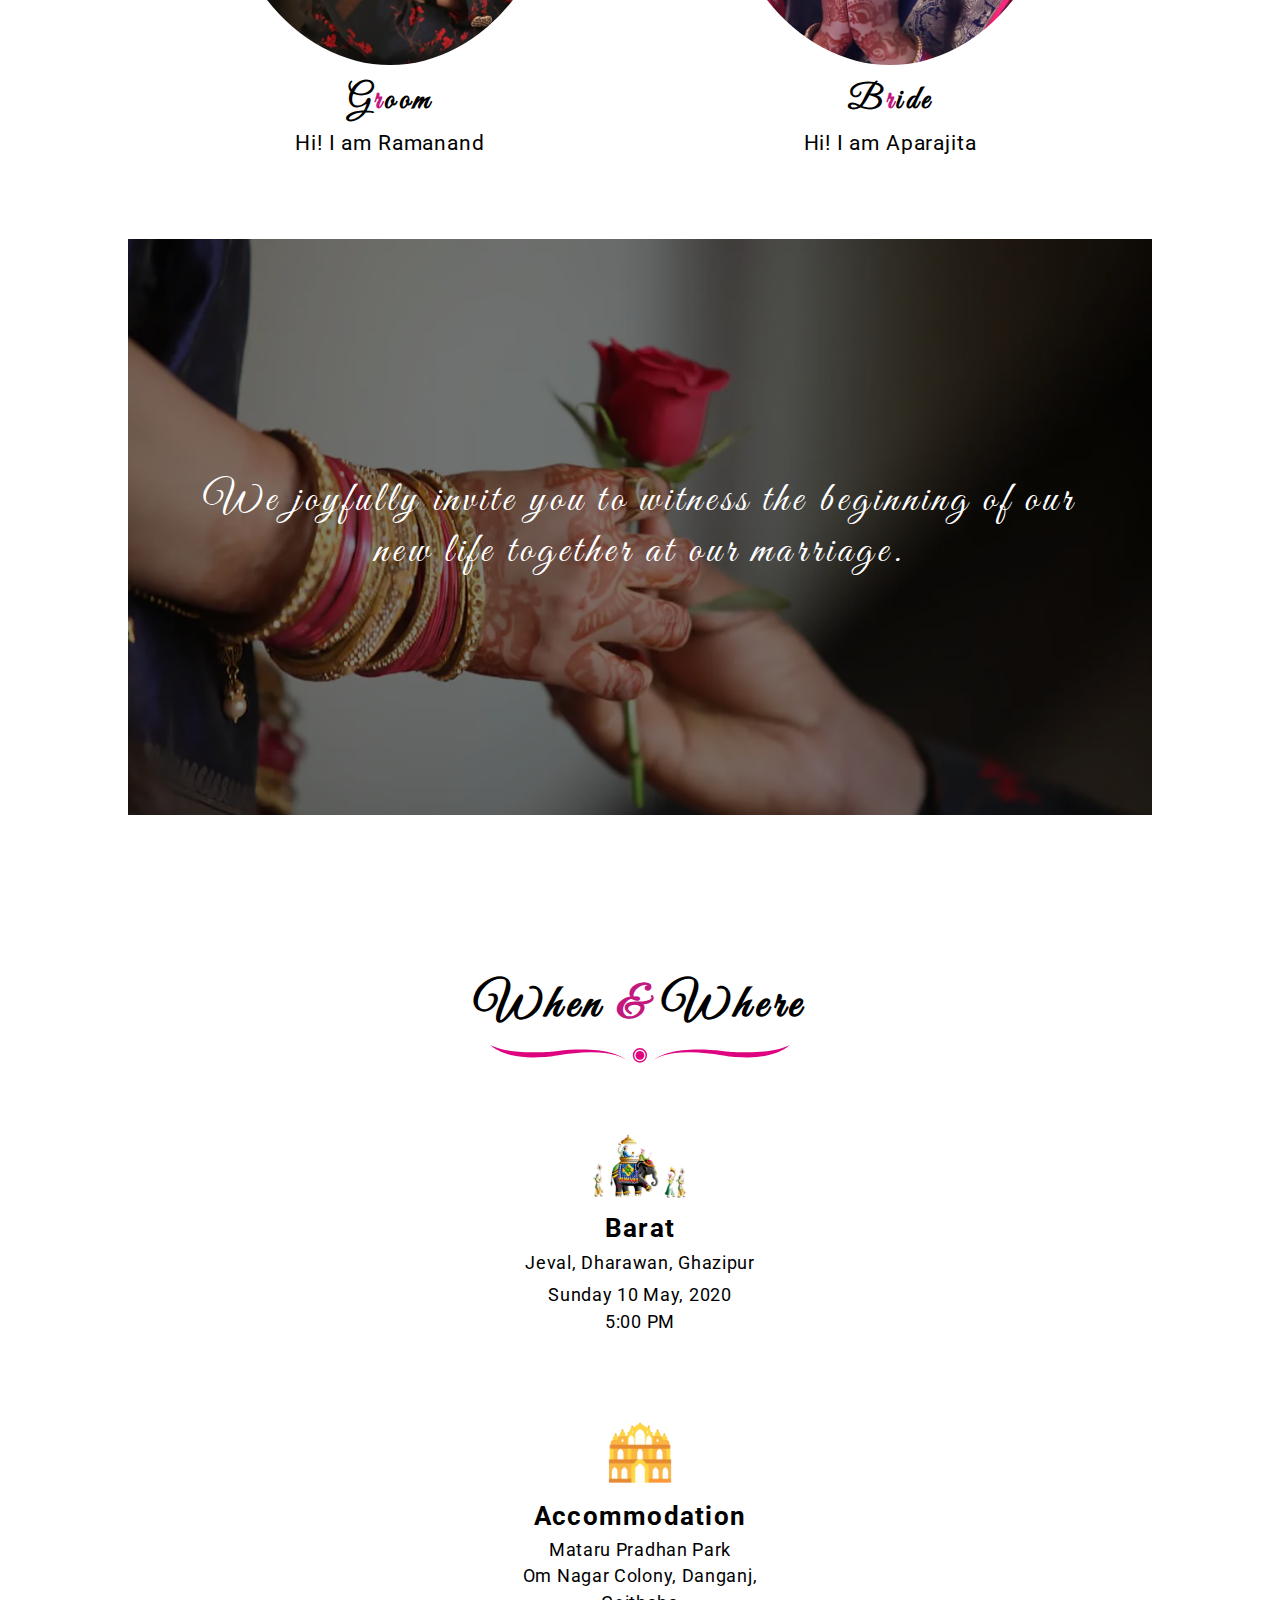
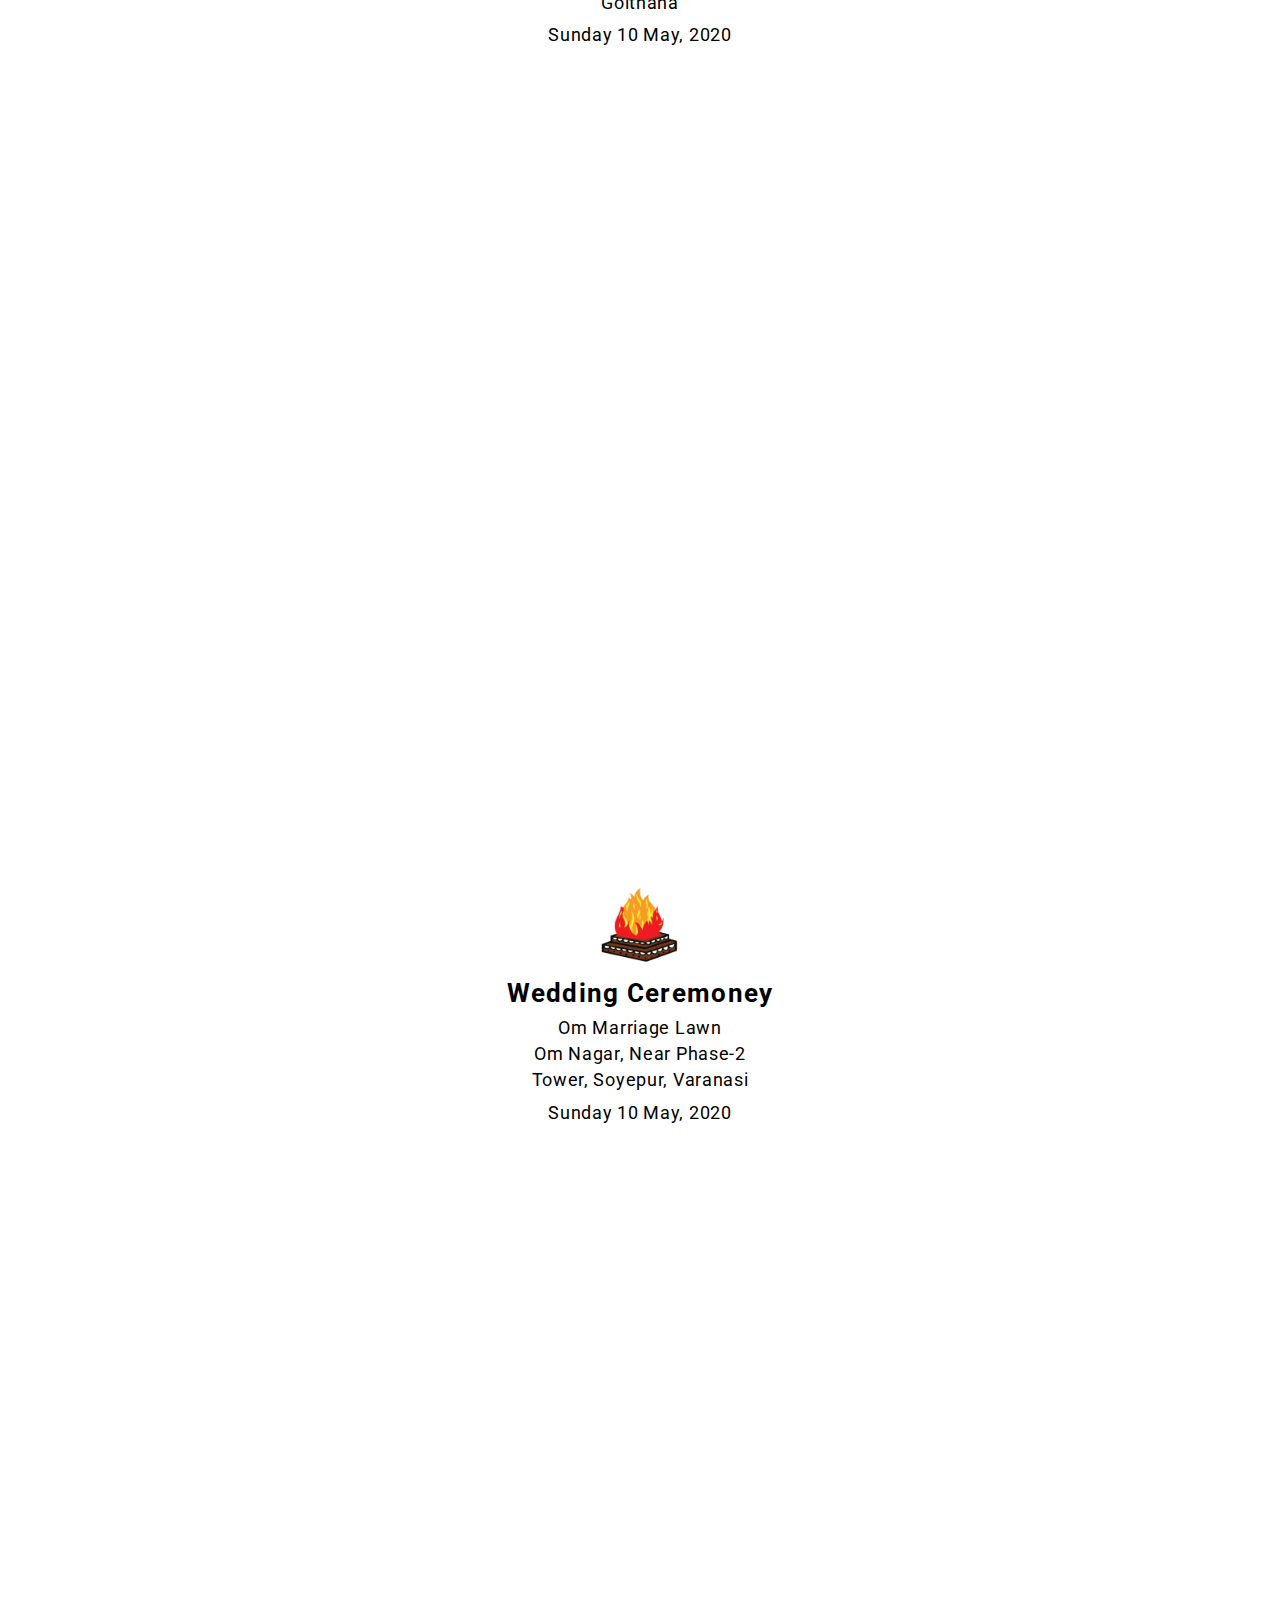
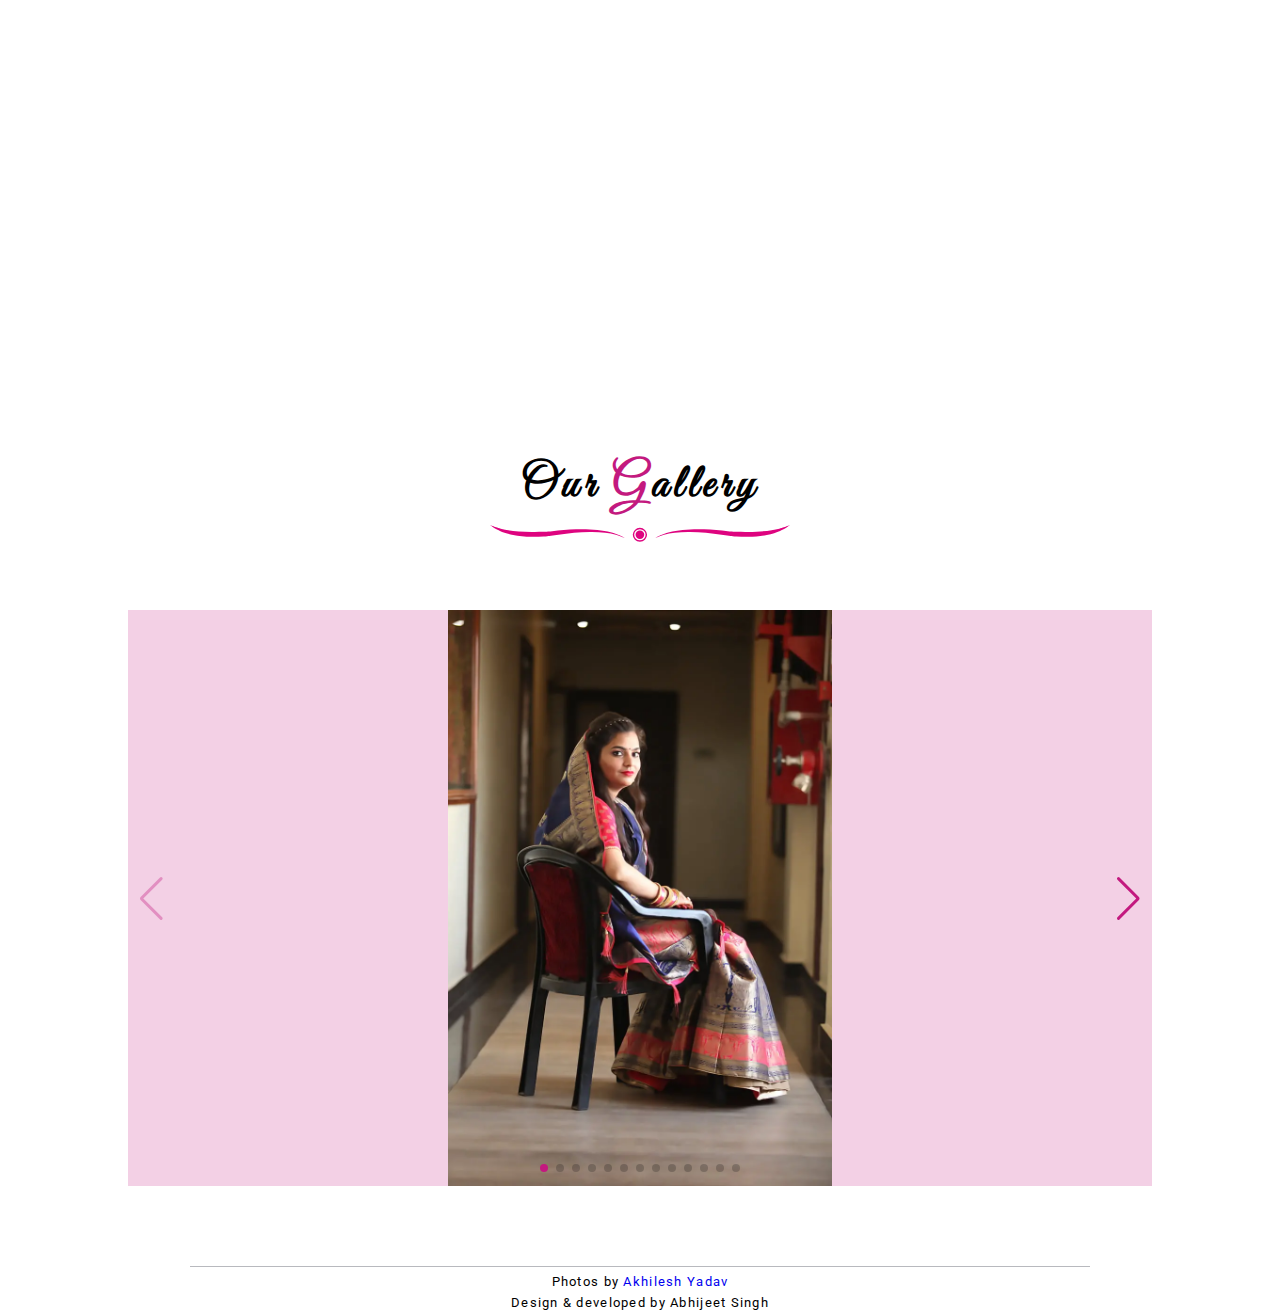
==== commit e9eac77e: "Merge branch 'master' of github.com:Abhijeet199/wedd-app-2" ====
--- a/index.html
+++ b/index.html
@@ -113,7 +113,7 @@
                 <img src="/img/barat.webp" alt="">
 
                 <h1 class='font-roboto'>Barat</h1>
-                <p class='font-roboto'>Jeval, Dharwan, Ghazipur</p>
+                <p class='font-roboto'>Jeval, Dharawan, Ghazipur</p>
                 <p class='font-roboto'>Sunday 10 May, 2020<br>5:00 PM</p>
             </div>
 
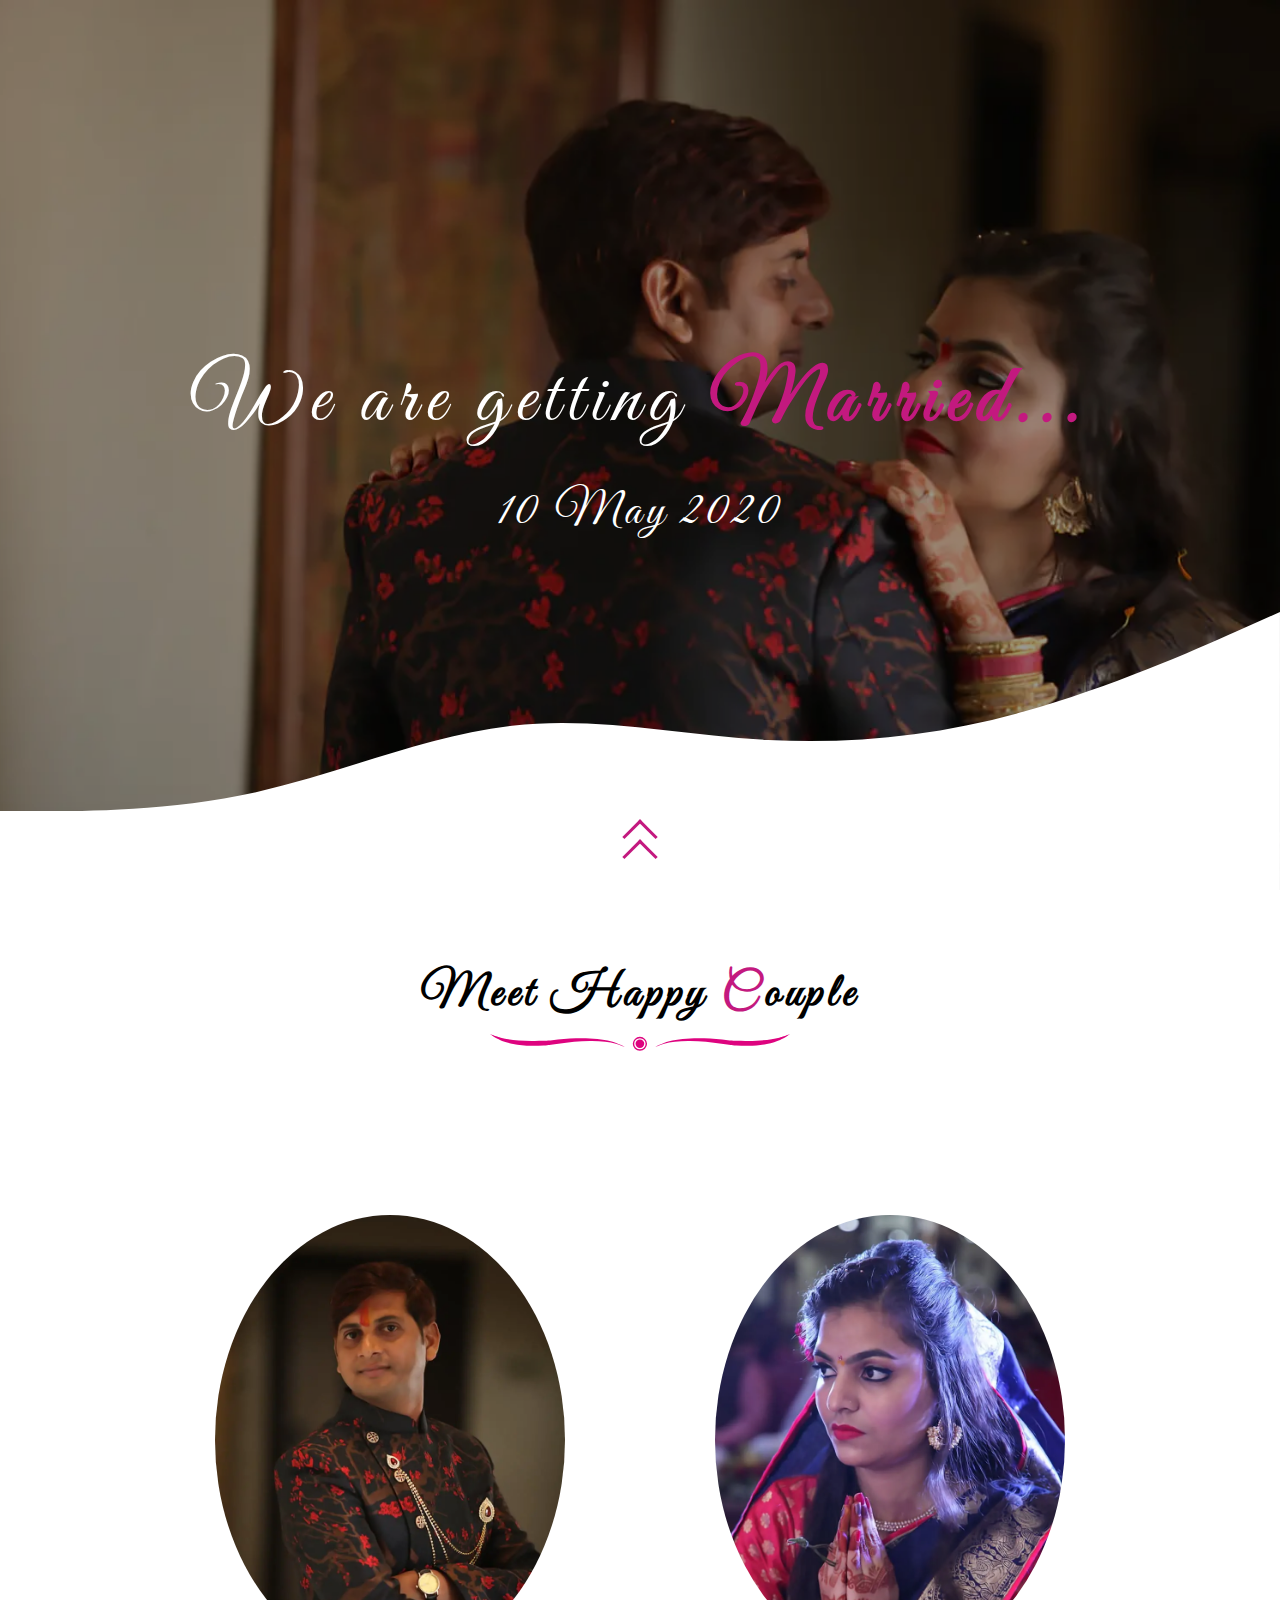
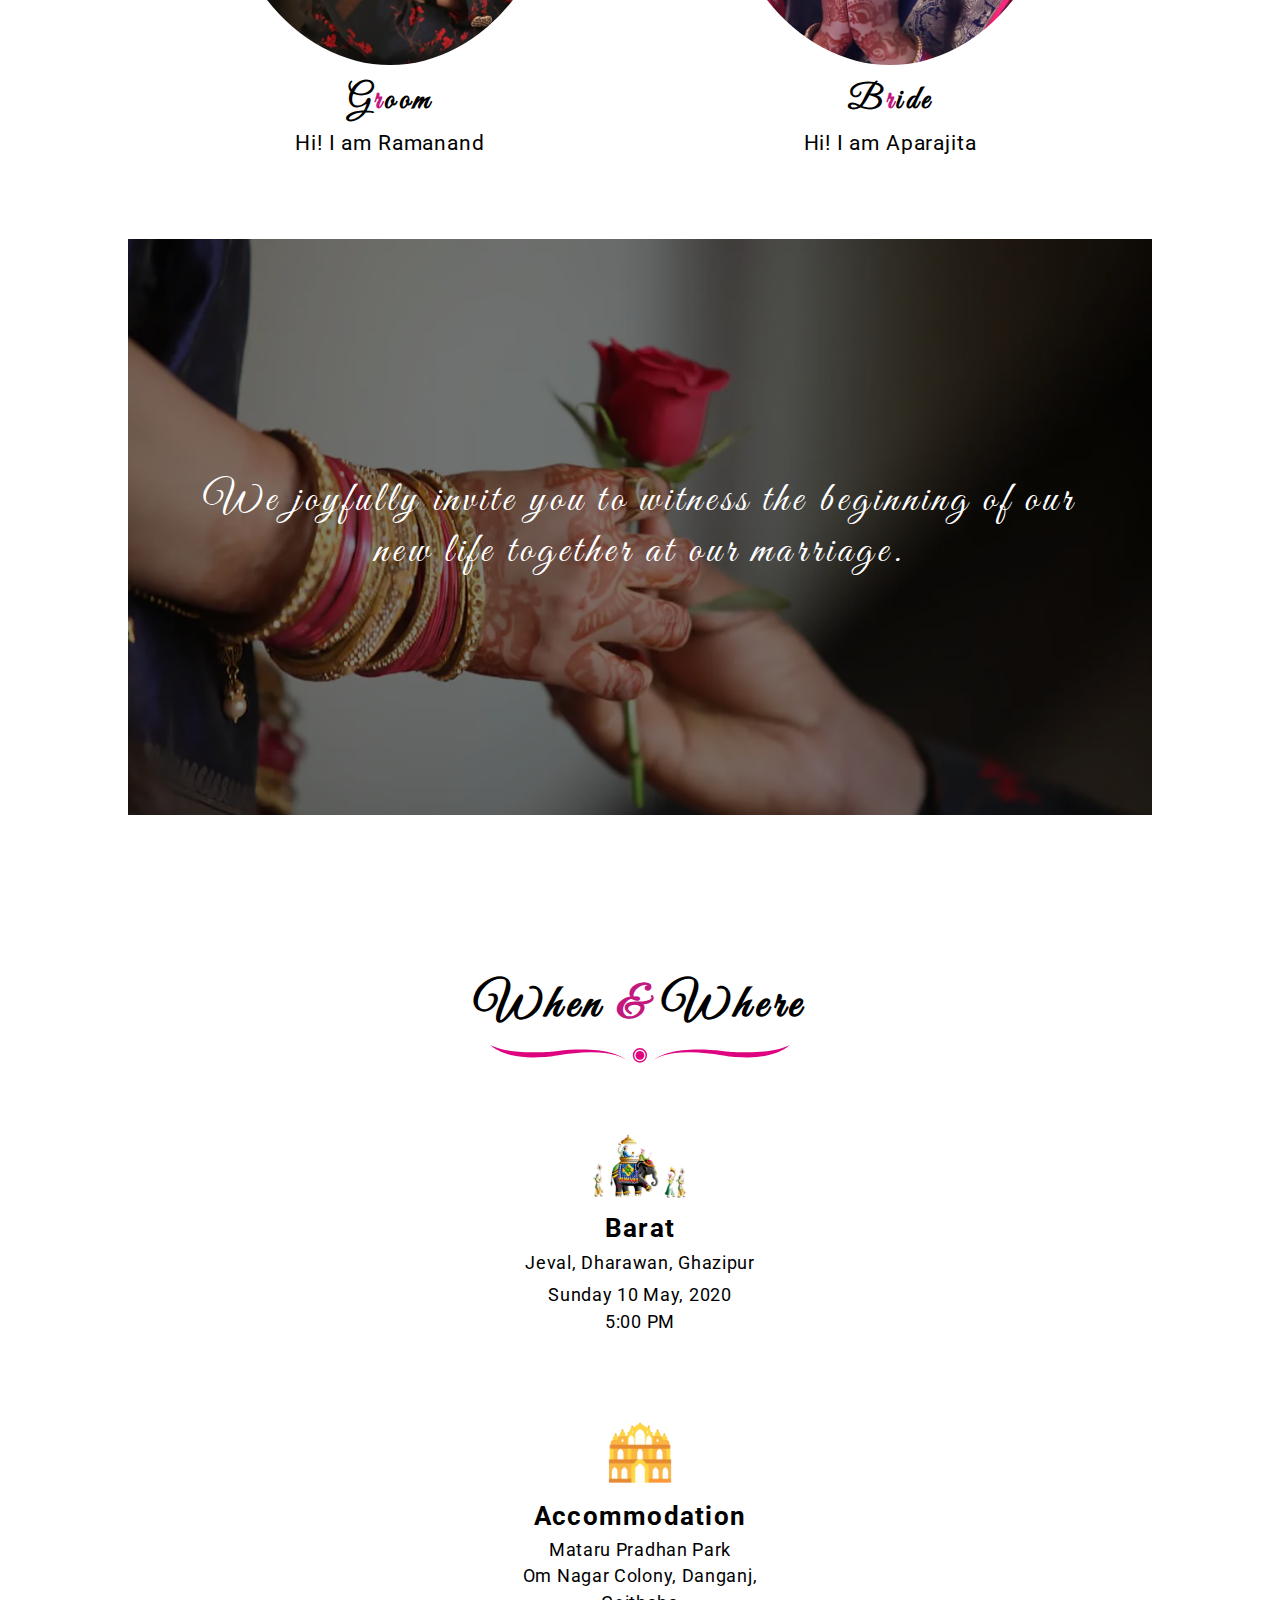
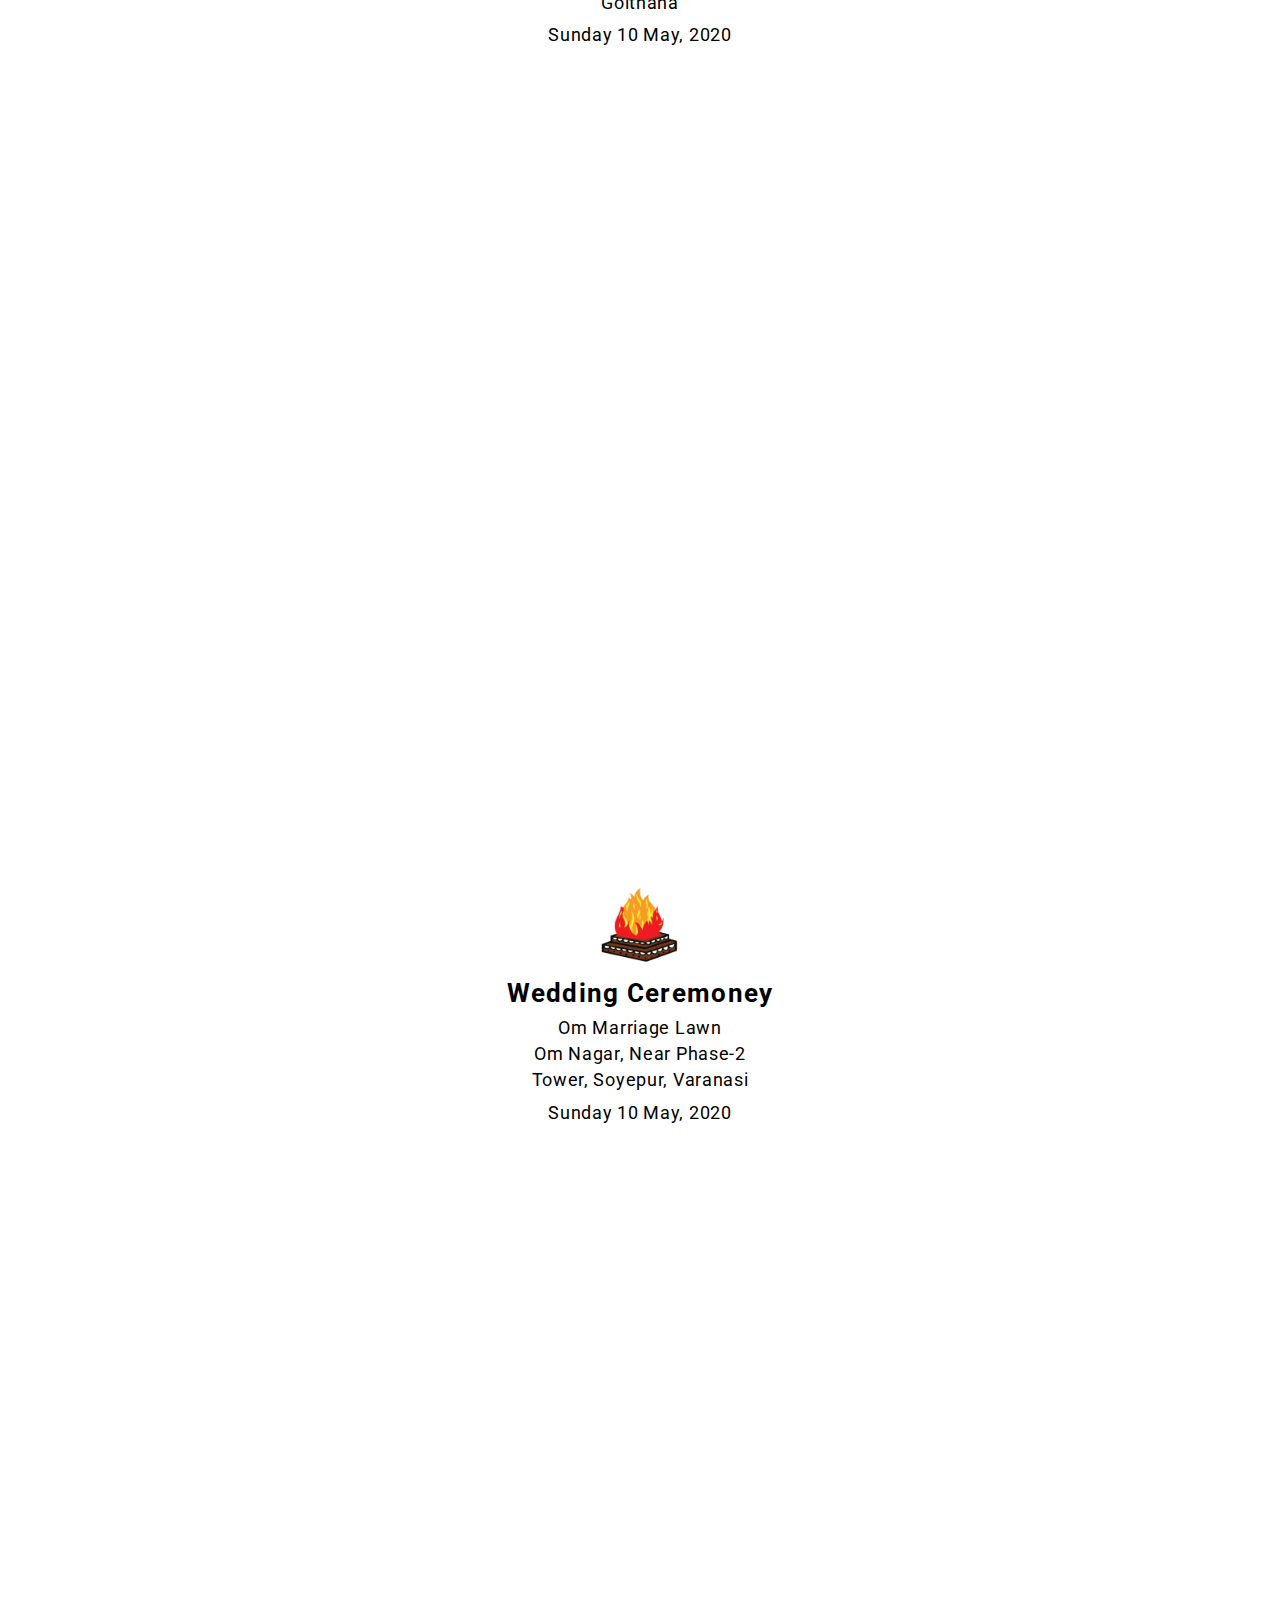
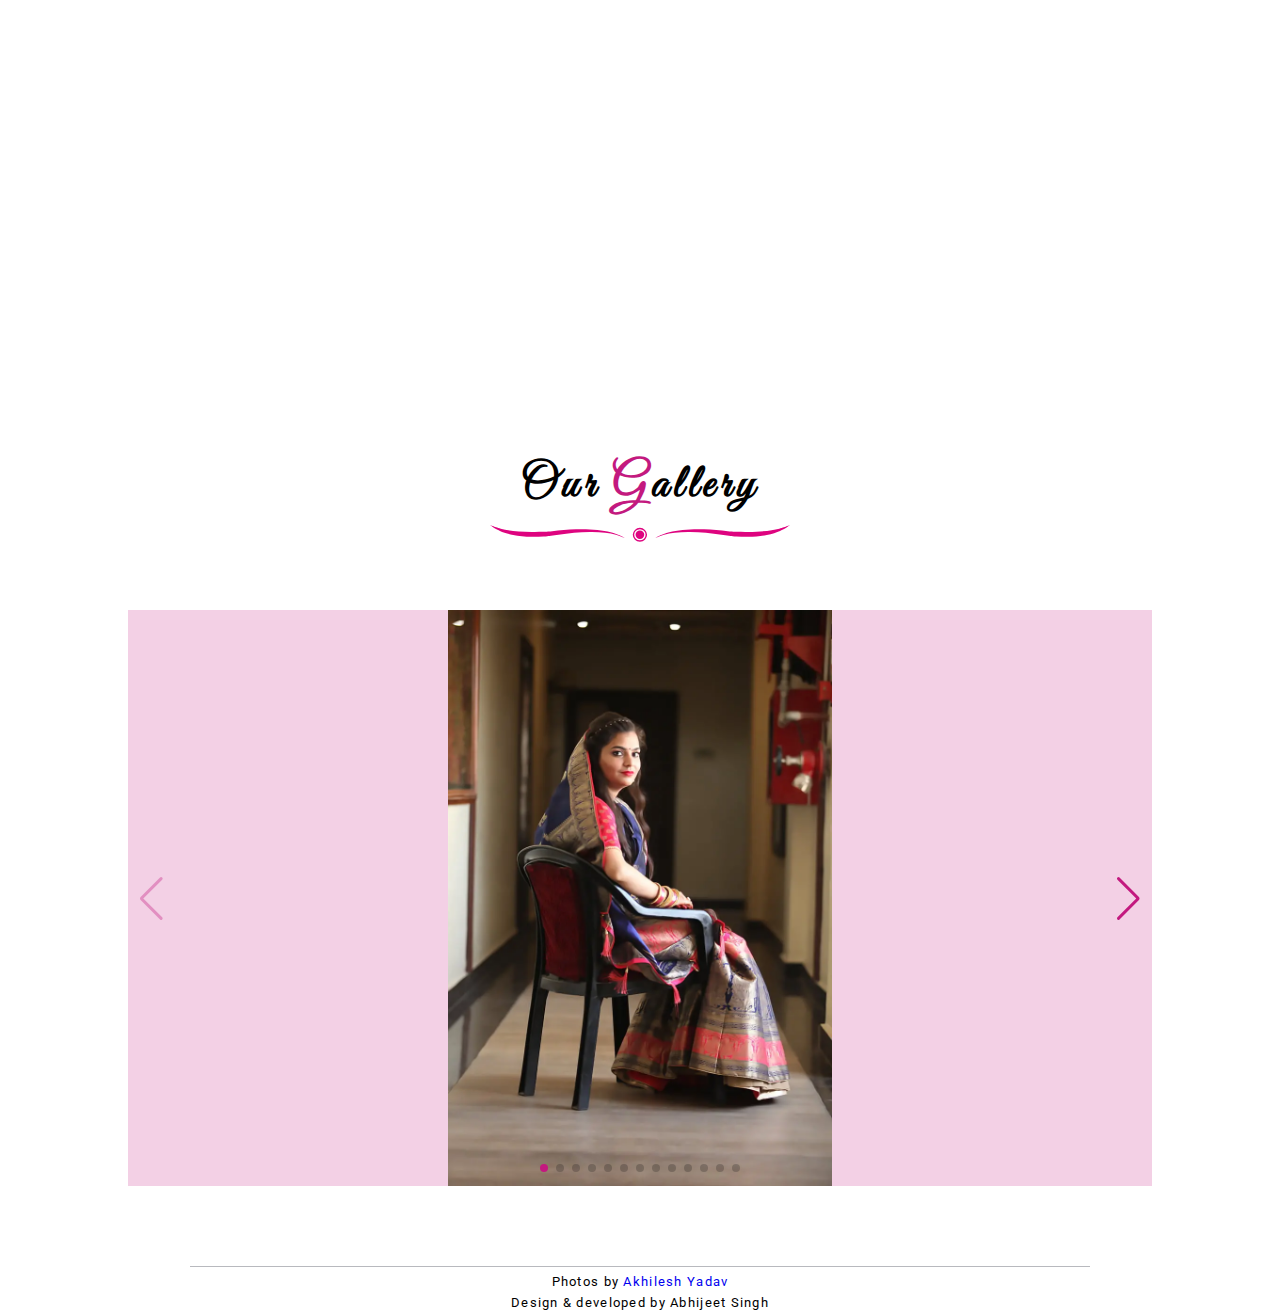
==== commit aeb27356: "added tips" ====
--- a/index.html
+++ b/index.html
@@ -158,7 +158,7 @@
                     width="100%" height="100%" frameborder="0" style="border:0;" allowfullscreen=""></iframe>
             </div>
             <p class='help'><img src="./img/tips.svg" alt=""><a class='font-roboto' href="/pages/help.html">Tips! for
-                    smoother experience</a></p>
+                    smooth experience</a></p>
 
         </div>
         <!-- Address and map section end -->
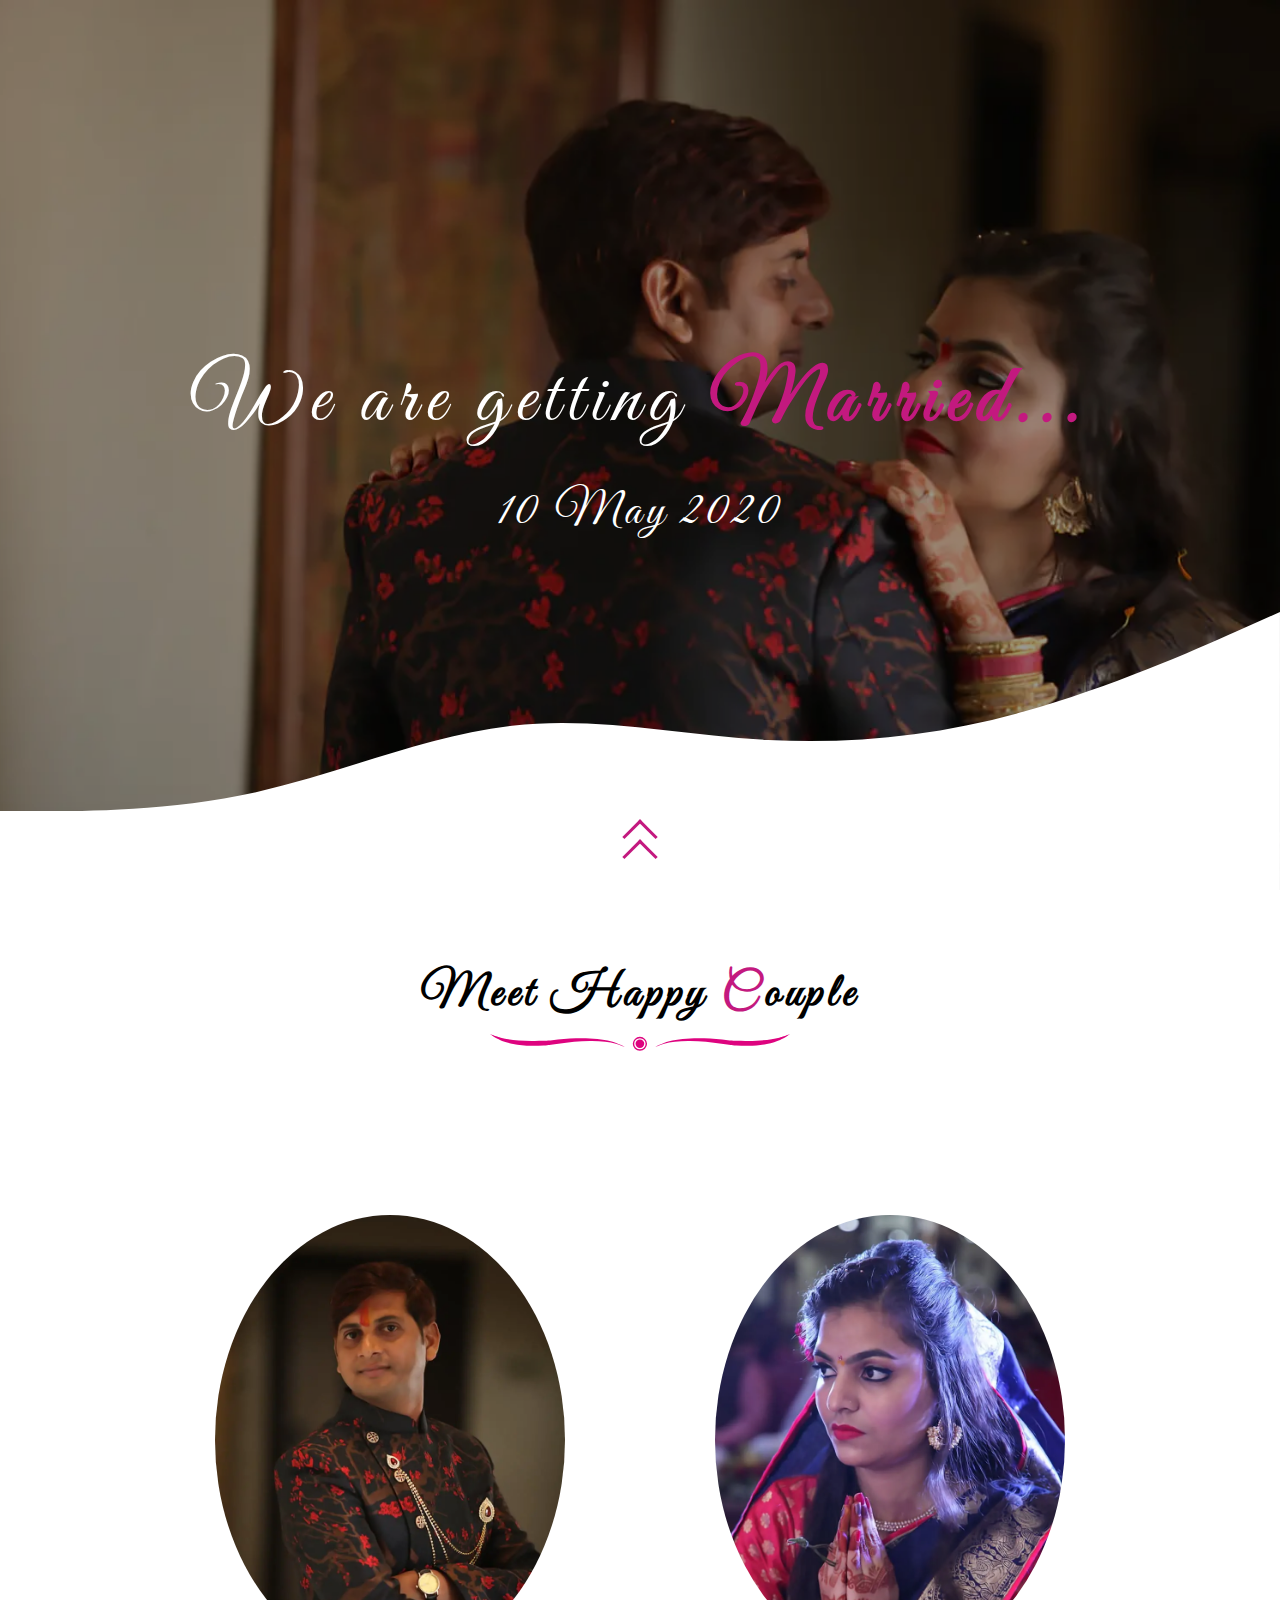
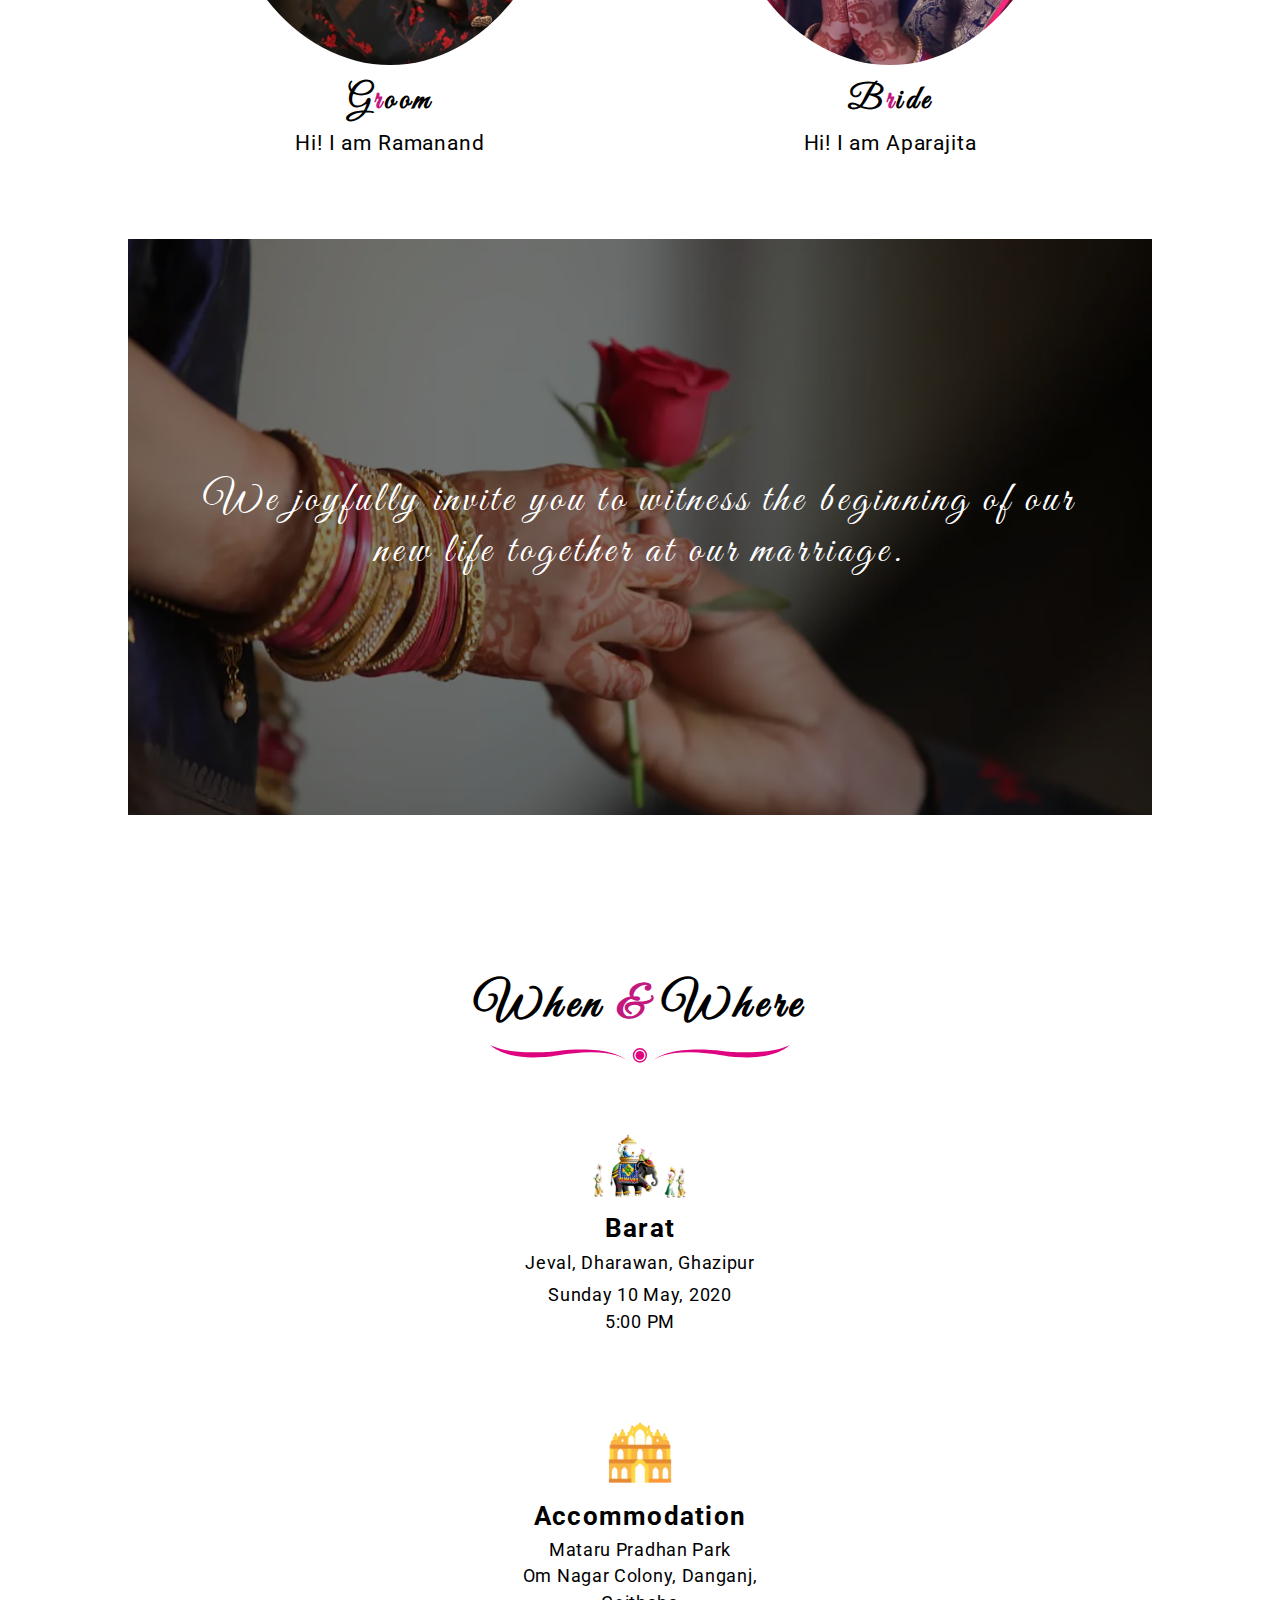
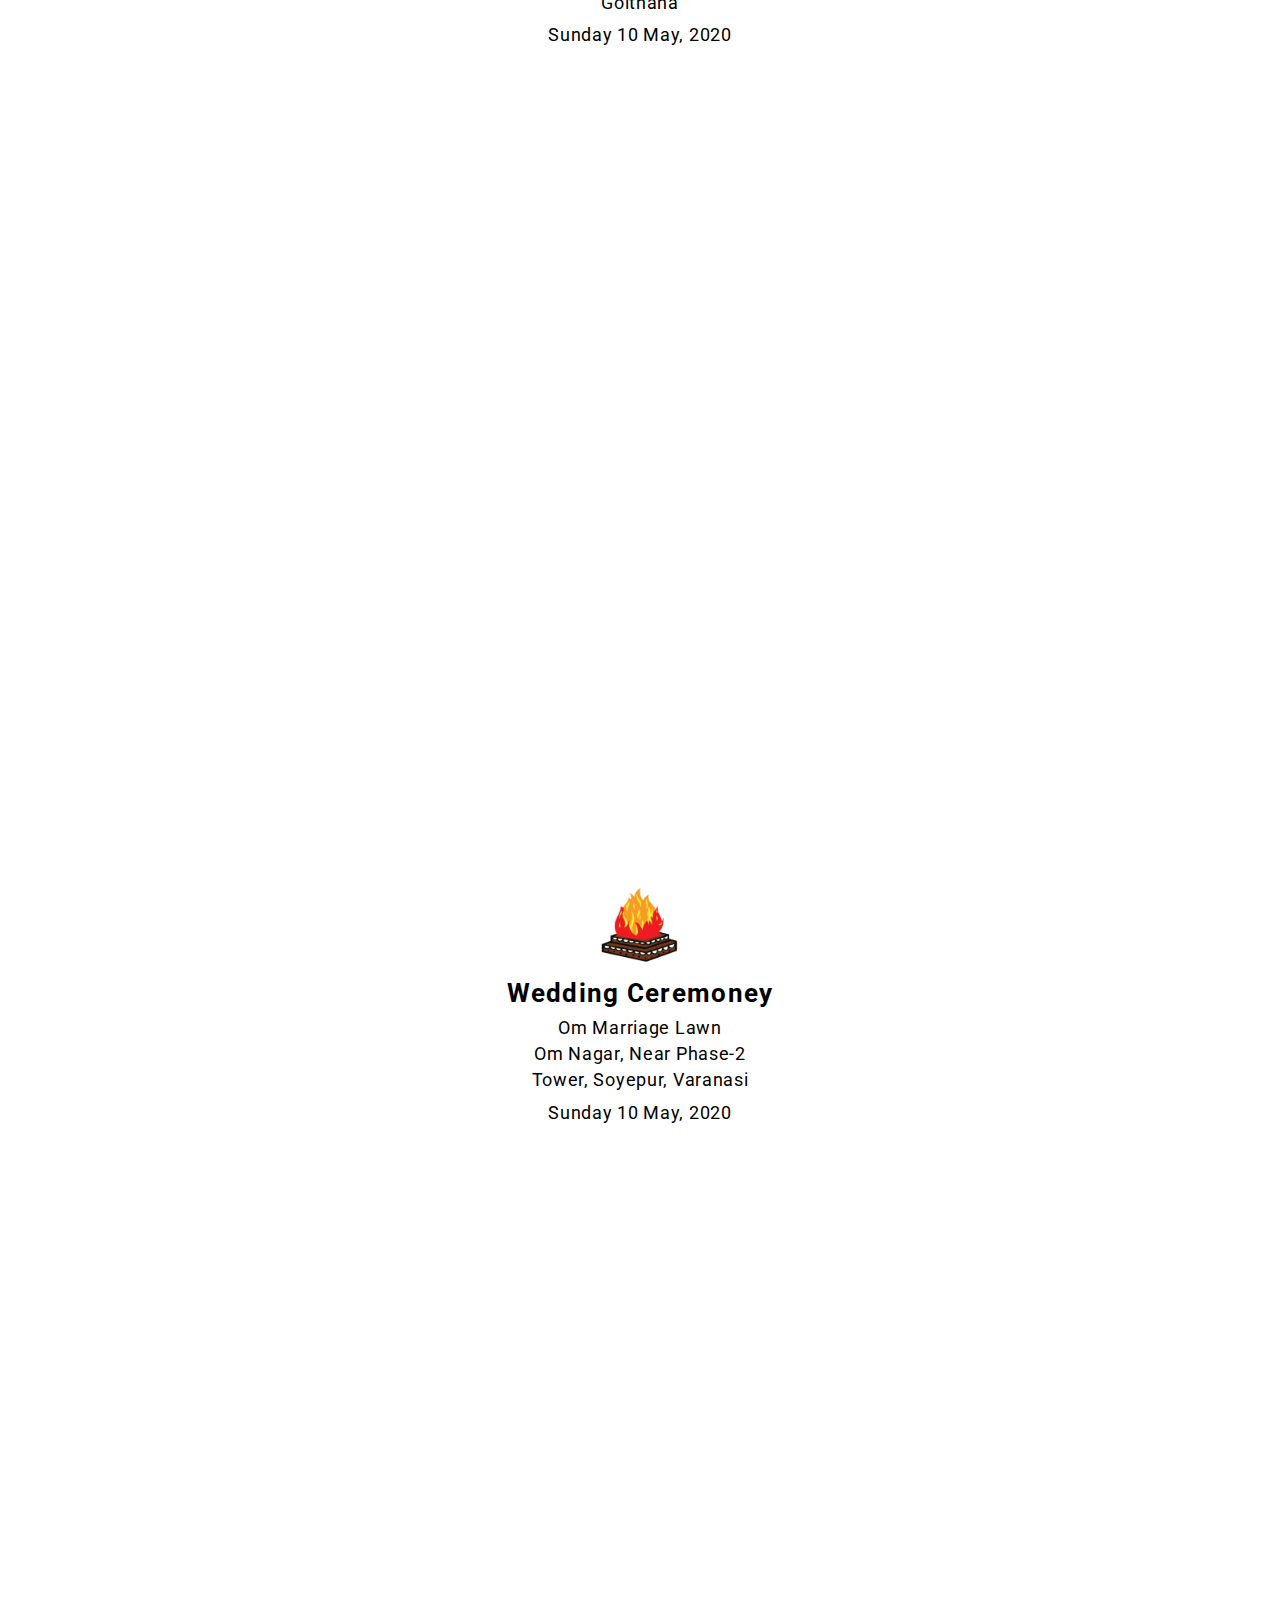
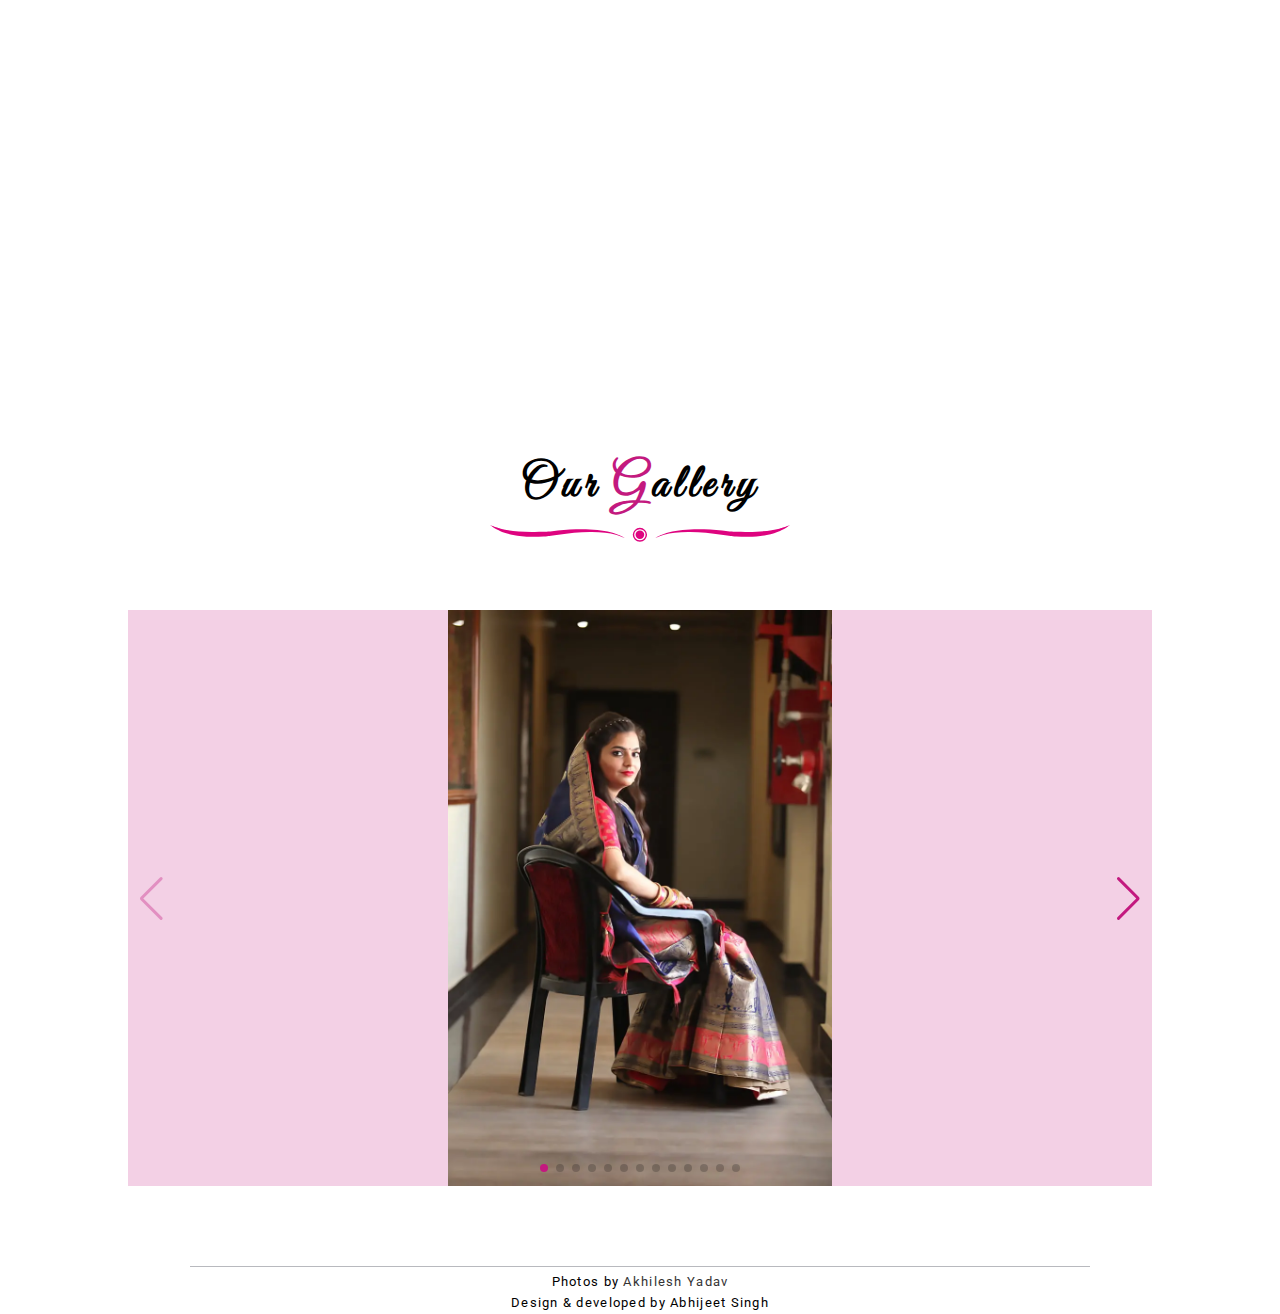
==== commit 9af821d0: "added tips" ====
--- a/index.html
+++ b/index.html
@@ -137,7 +137,7 @@
                     width="100%" height="100%" frameborder="0" style="border:0;" allowfullscreen=""></iframe>
             </div>
             <p class='help'><img src="./img/tips.svg" alt=""><a class='font-roboto' href="/pages/help.html">Tips! for
-                    smoother experience</a></p>
+                    smooth experience</a></p>
 
 
             <div class='address'>
--- a/css/styles.css
+++ b/css/styles.css
@@ -330,6 +330,8 @@
     margin-top: .9rem;
     margin-bottom: 0;
     display: flex;
+    justify-content: center;
+    align-items: center;
     height: 1.1rem;
     overflow: hidden;
 }
@@ -879,6 +881,7 @@
 
 footer a {
     text-decoration: none;
+    color: #333;
 }
 
 footer a:hover {
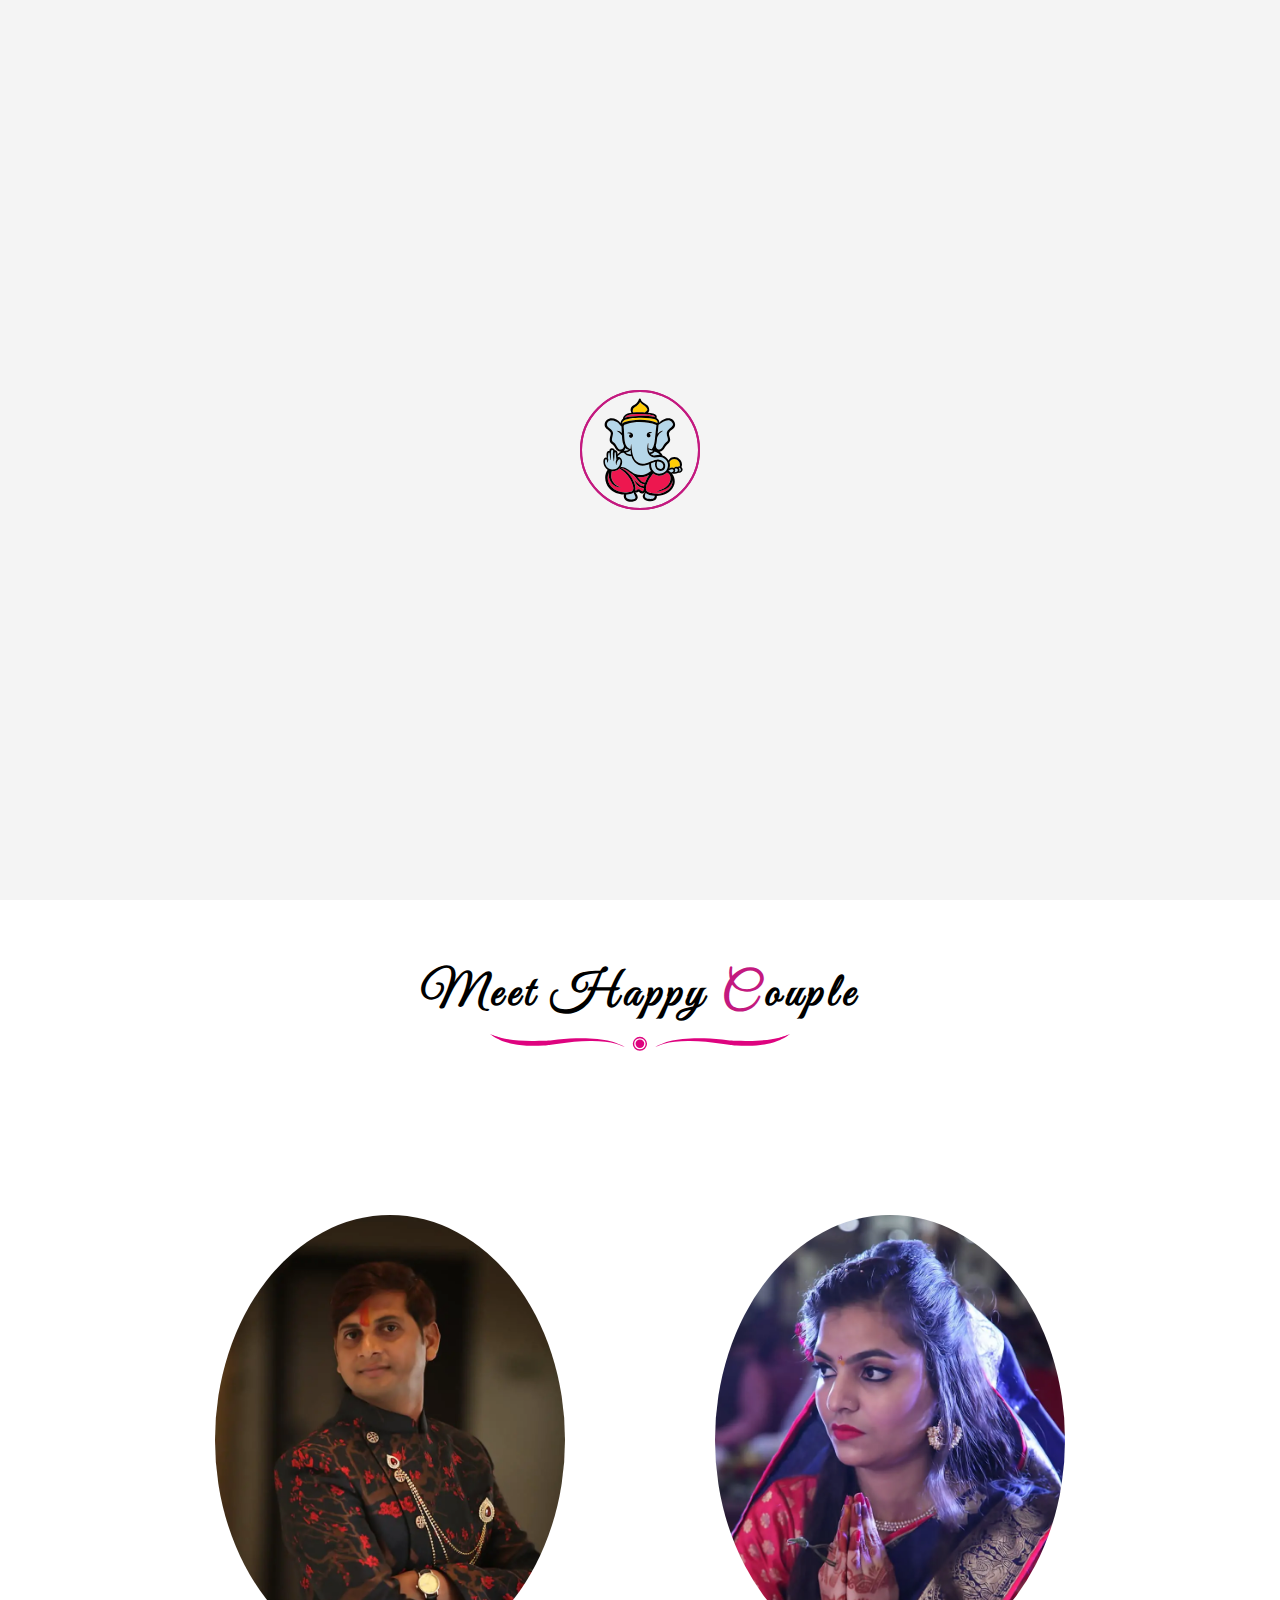
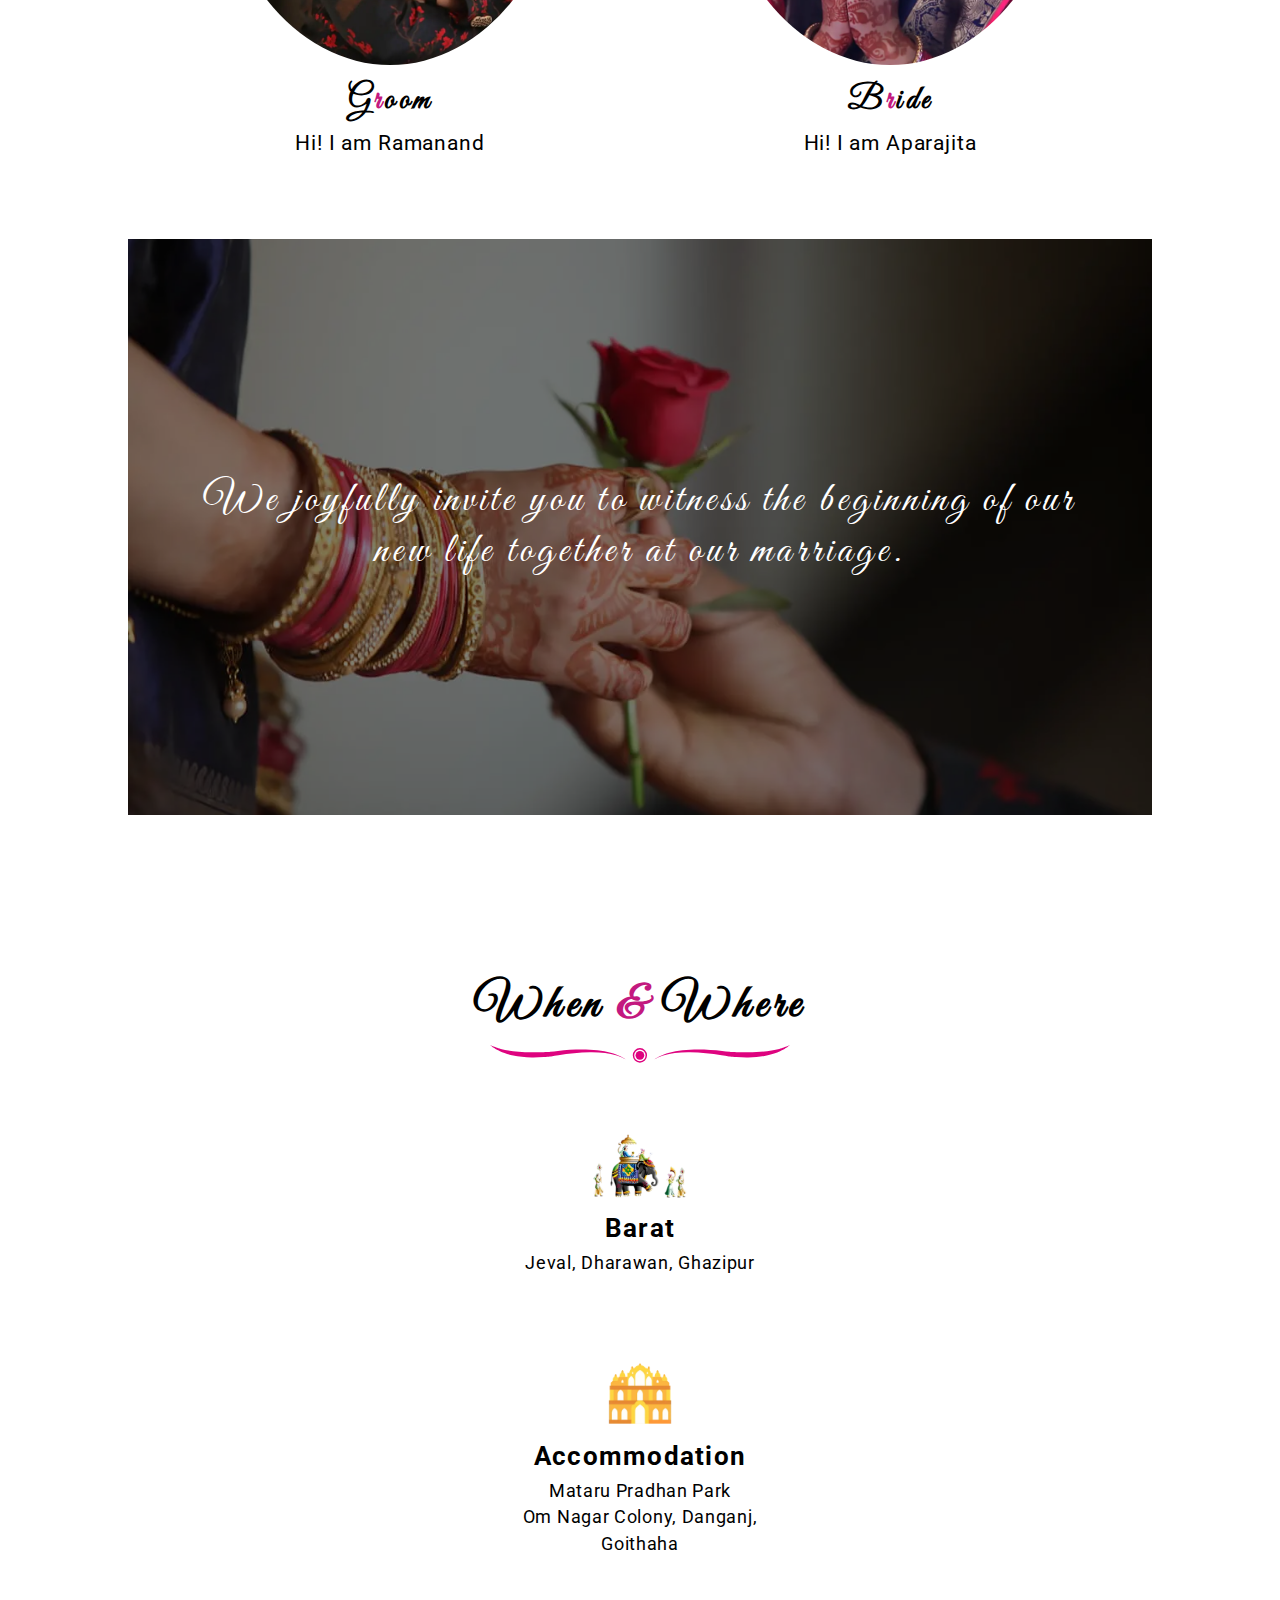
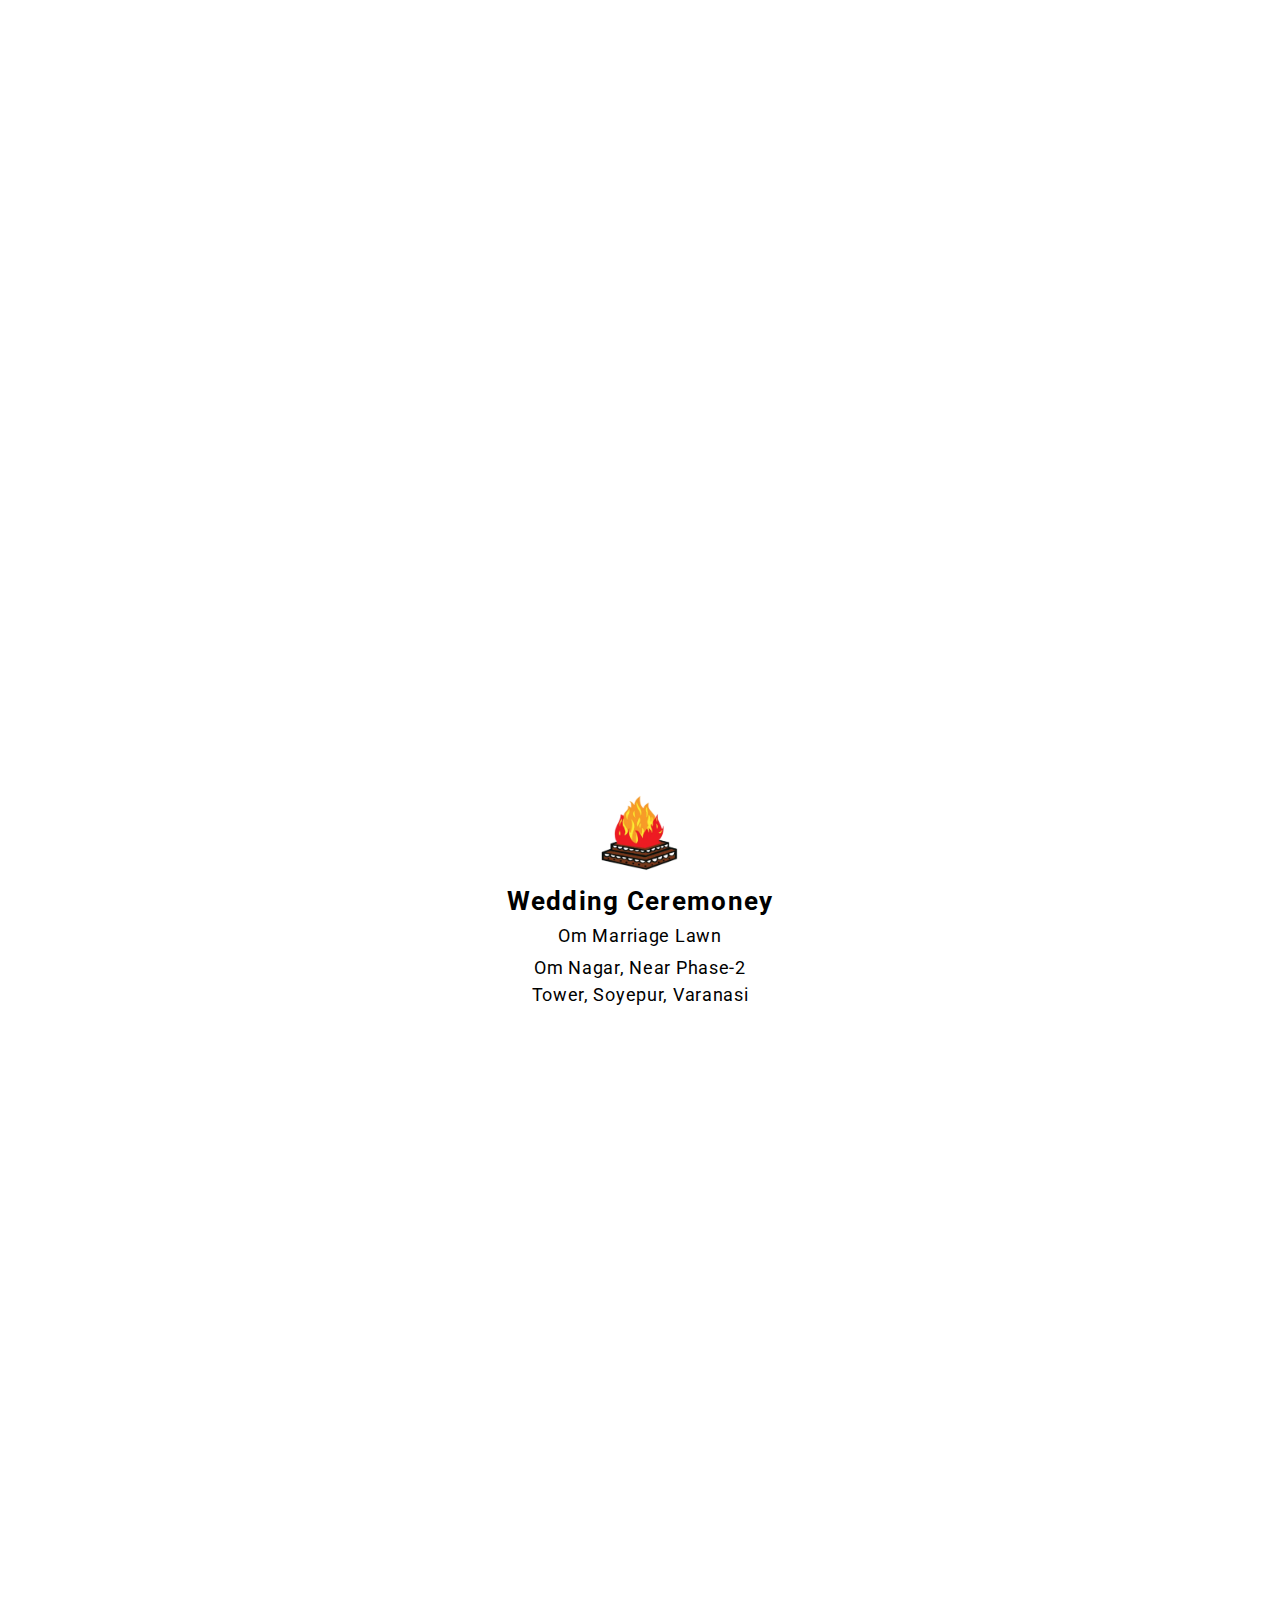
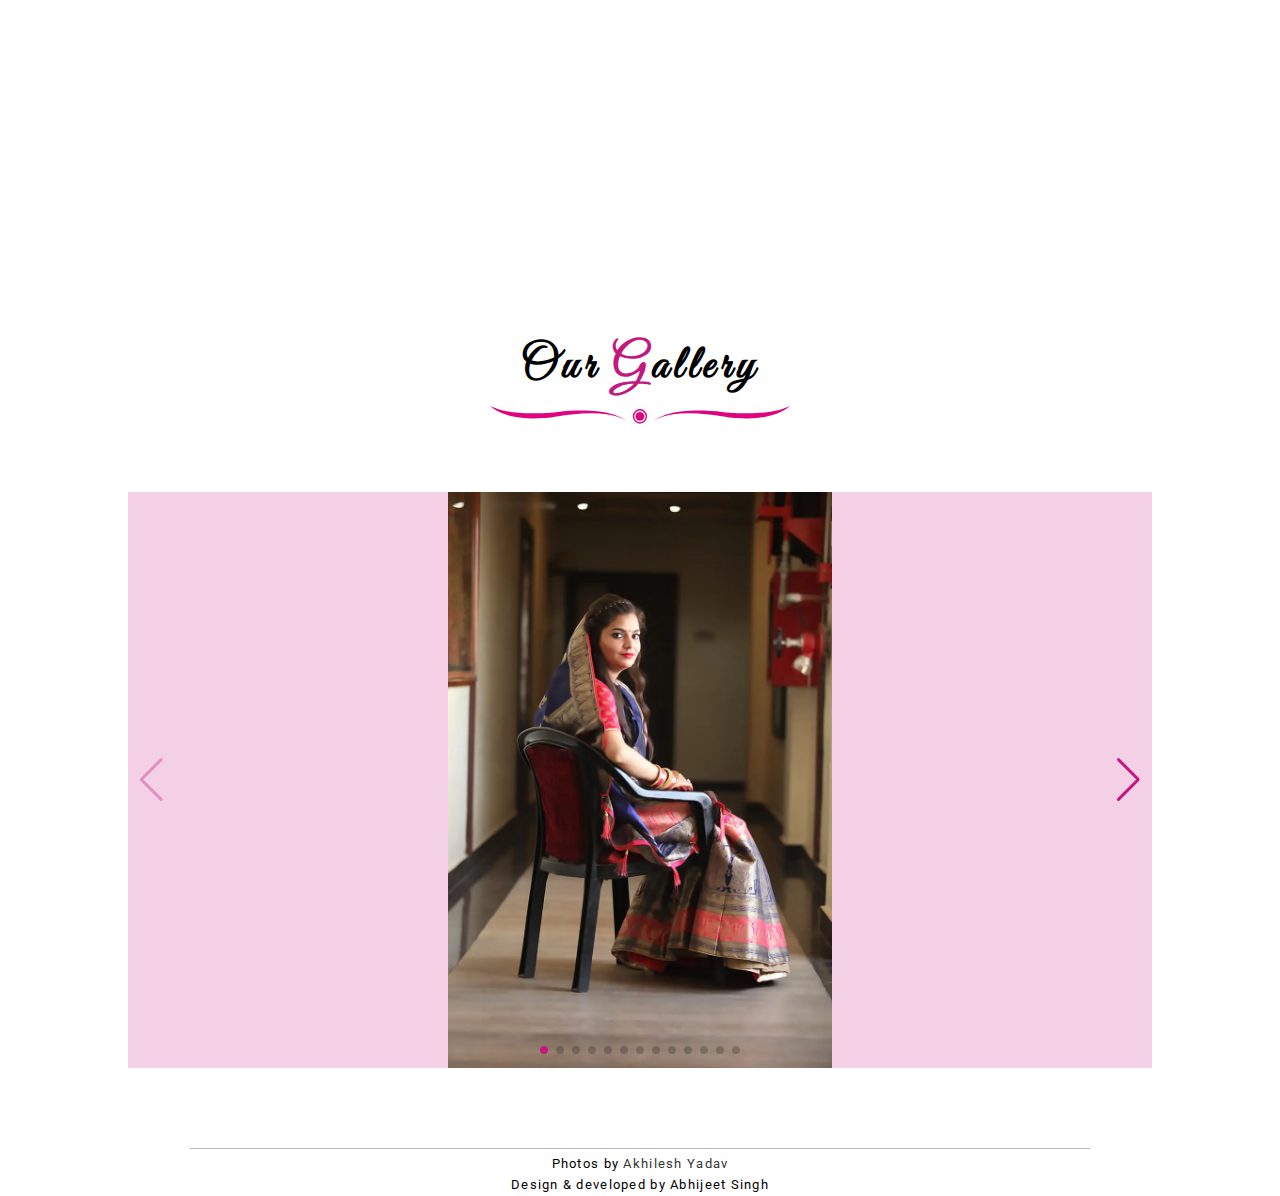
==== commit d0f66cf2: "hiding date due to covid 19" ====
--- a/index.html
+++ b/index.html
@@ -42,7 +42,7 @@
 
             <h1>We are getting <span class="pink bold">Married...</span></h1>
 
-            <p>10 May 2020</p>
+            <!-- <p>10 May 2020</p> -->
 
 
             <div class='wave'>
@@ -114,7 +114,7 @@
 
                 <h1 class='font-roboto'>Barat</h1>
                 <p class='font-roboto'>Jeval, Dharawan, Ghazipur</p>
-                <p class='font-roboto'>Sunday 10 May, 2020<br>5:00 PM</p>
+                <!-- <p class='font-roboto'>Sunday 10 May, 2020<br>5:00 PM</p> -->
             </div>
 
 
@@ -125,7 +125,7 @@
                 <p class='font-roboto'>Mataru Pradhan Park</p>
                 <p class='font-roboto'>Om Nagar Colony, Danganj, Goithaha</p>
                 <p class="font-roboto"></p>
-                <p class='font-roboto'>Sunday 10 May, 2020</p>
+                <!-- <p class='font-roboto'>Sunday 10 May, 2020</p> -->
             </div>
 
 
@@ -137,7 +137,7 @@
                     width="100%" height="100%" frameborder="0" style="border:0;" allowfullscreen=""></iframe>
             </div>
             <p class='help'><img src="./img/tips.svg" alt=""><a class='font-roboto' href="/pages/help.html">Tips! for
-                    smooth experience</a></p>
+                    better experience</a></p>
 
 
             <div class='address'>
@@ -146,7 +146,7 @@
                 <h1 class='font-roboto'>Wedding Ceremoney</h1>
                 <p class='font-roboto'>Om Marriage Lawn</p>
                 <p class="font-roboto">Om Nagar, Near Phase-2 Tower, Soyepur, Varanasi</p>
-                <p class='font-roboto'>Sunday 10 May, 2020</p>
+                <!-- <p class='font-roboto'>Sunday 10 May, 2020</p> -->
             </div>
 
 
@@ -158,7 +158,7 @@
                     width="100%" height="100%" frameborder="0" style="border:0;" allowfullscreen=""></iframe>
             </div>
             <p class='help'><img src="./img/tips.svg" alt=""><a class='font-roboto' href="/pages/help.html">Tips! for
-                    smooth experience</a></p>
+                    better experience</a></p>
 
         </div>
         <!-- Address and map section end -->
--- a/css/styles.css
+++ b/css/styles.css
@@ -901,7 +901,7 @@
     max-width: 700px;
     width: 90%;
     margin: auto;
-    margin-top: 2rem;
+    margin-top: 1rem;
     overflow: hidden;
 }
 
@@ -957,7 +957,7 @@
 .downloads {
     display: flex;
     width: 100%;
-    height: 250px;
+    height: 180px;
     flex-direction: column;
     justify-content: space-evenly;
 }
@@ -982,8 +982,10 @@
     margin-left: 1.2rem;
 }
 
-.indent img {
-    width: 10px;
+.indent i {
+    font-size: 1rem;
+    margin-right: .3rem;
+    color: #333;
 }
 
 .step2 div {
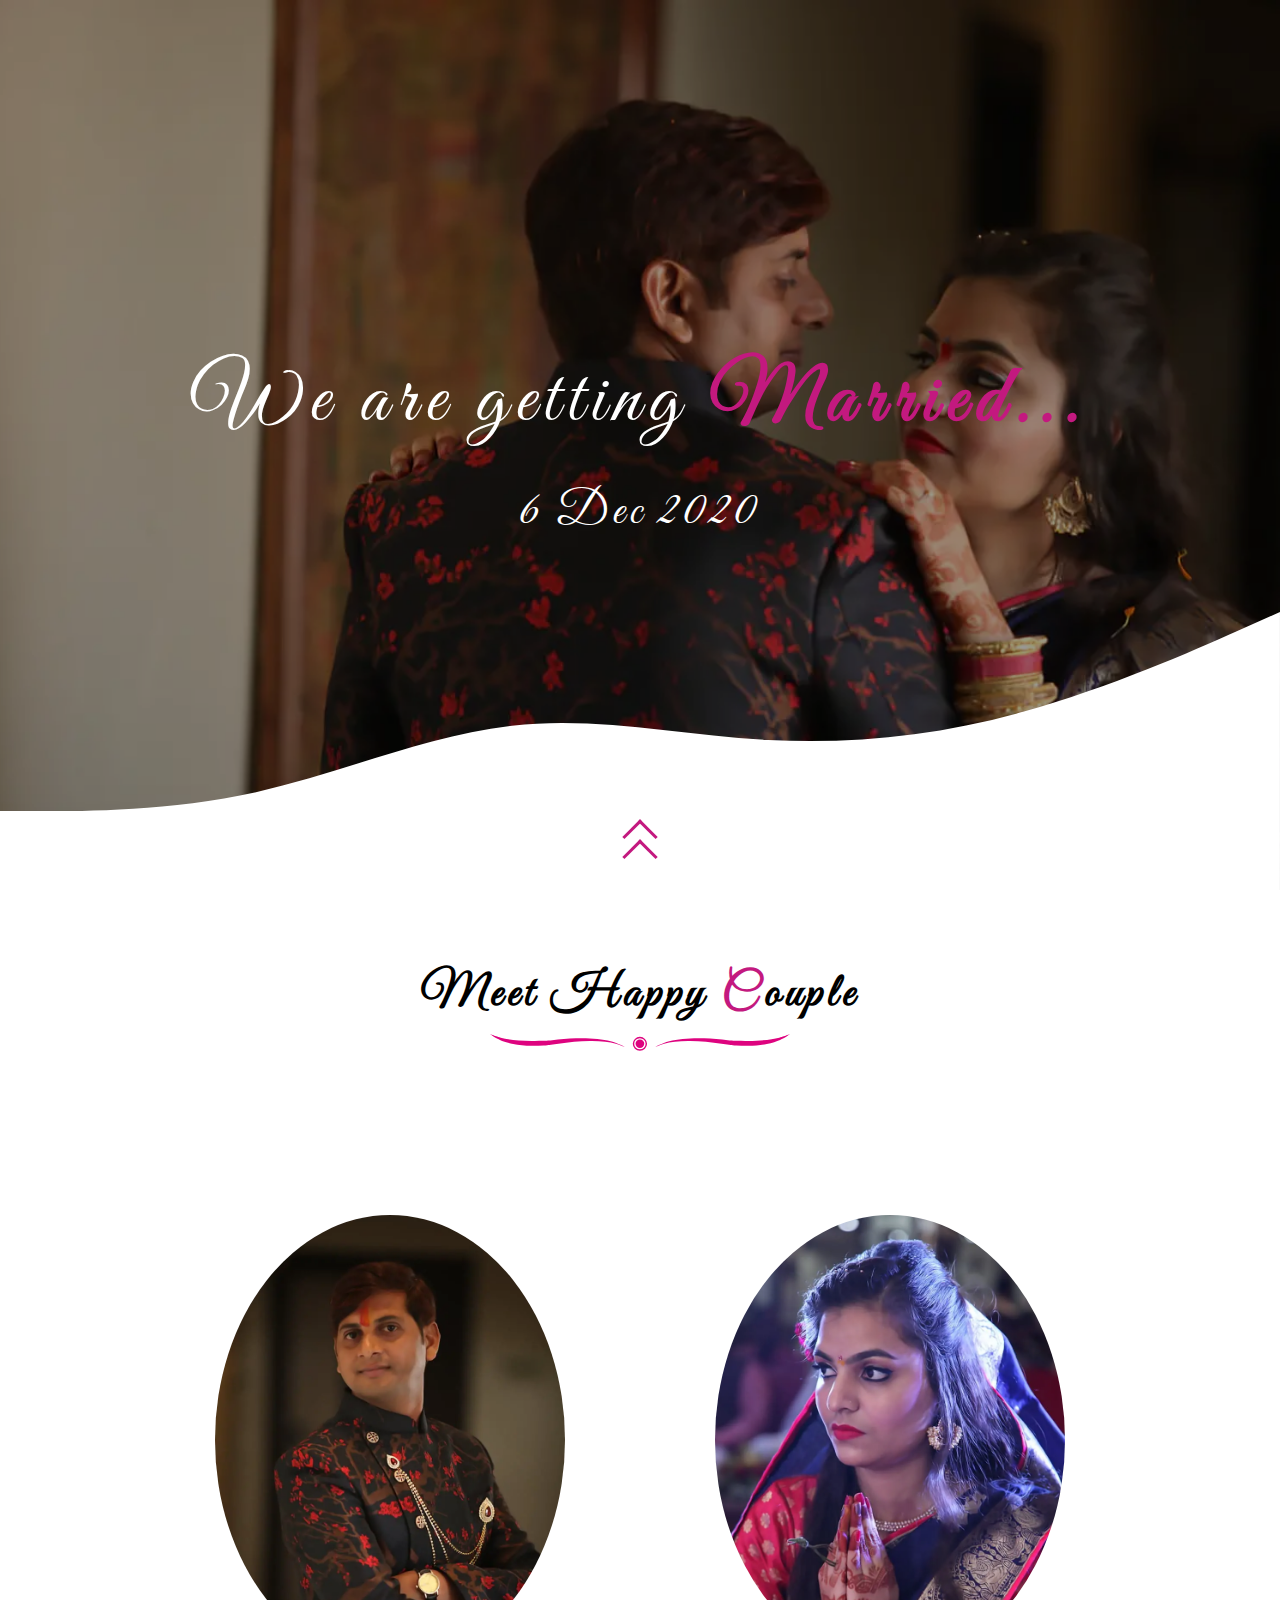
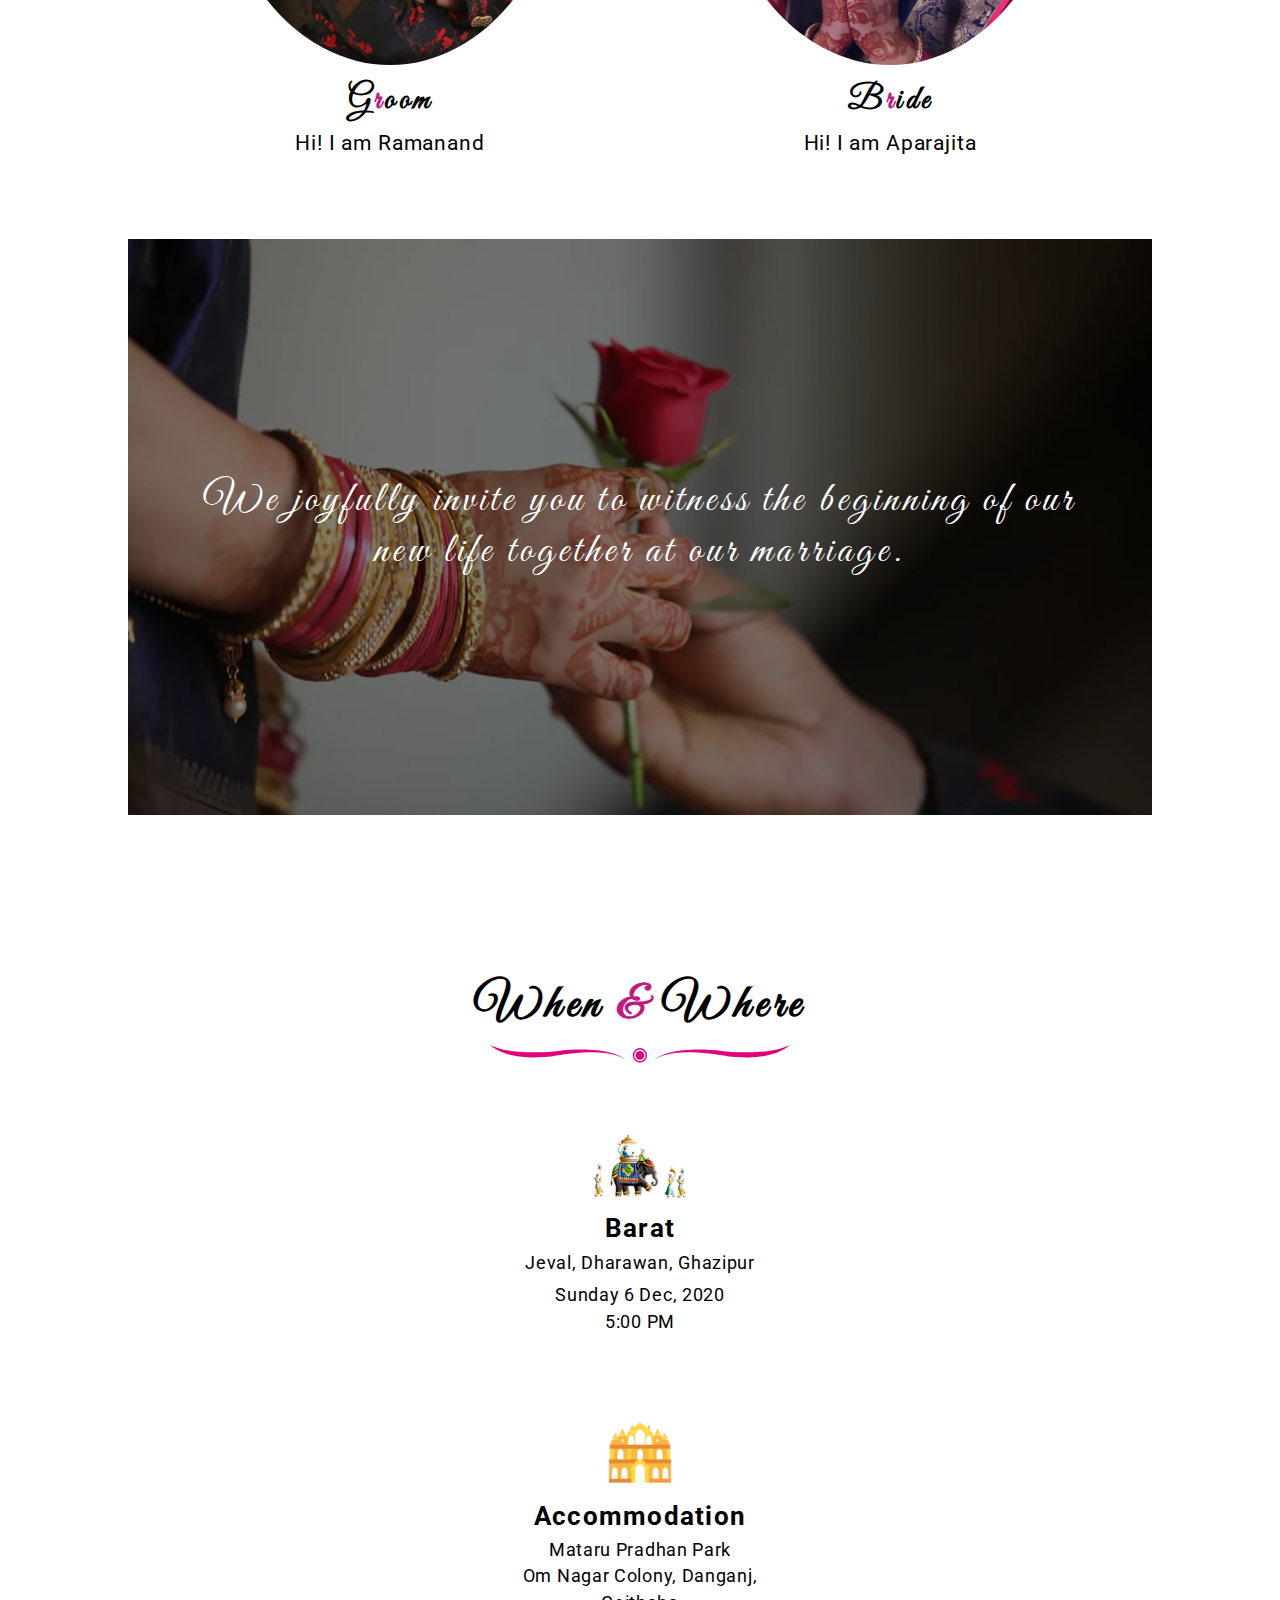
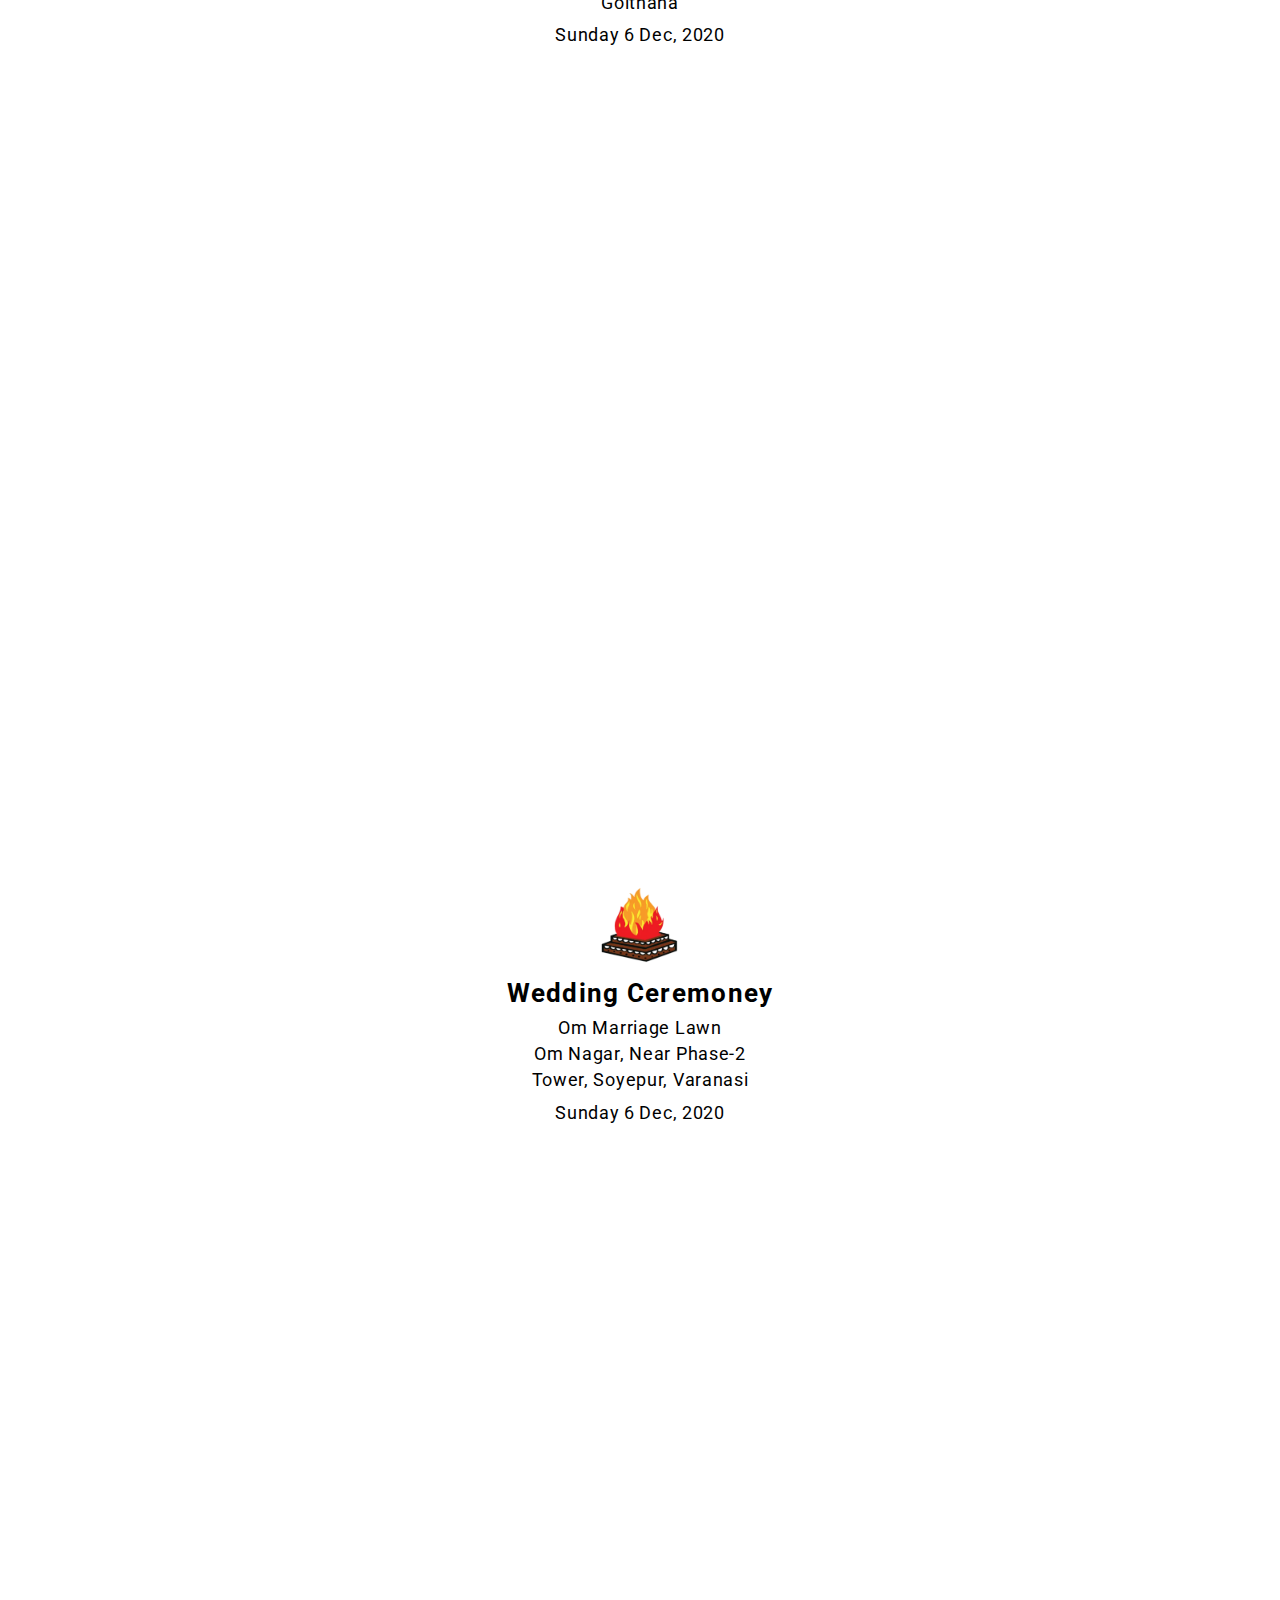
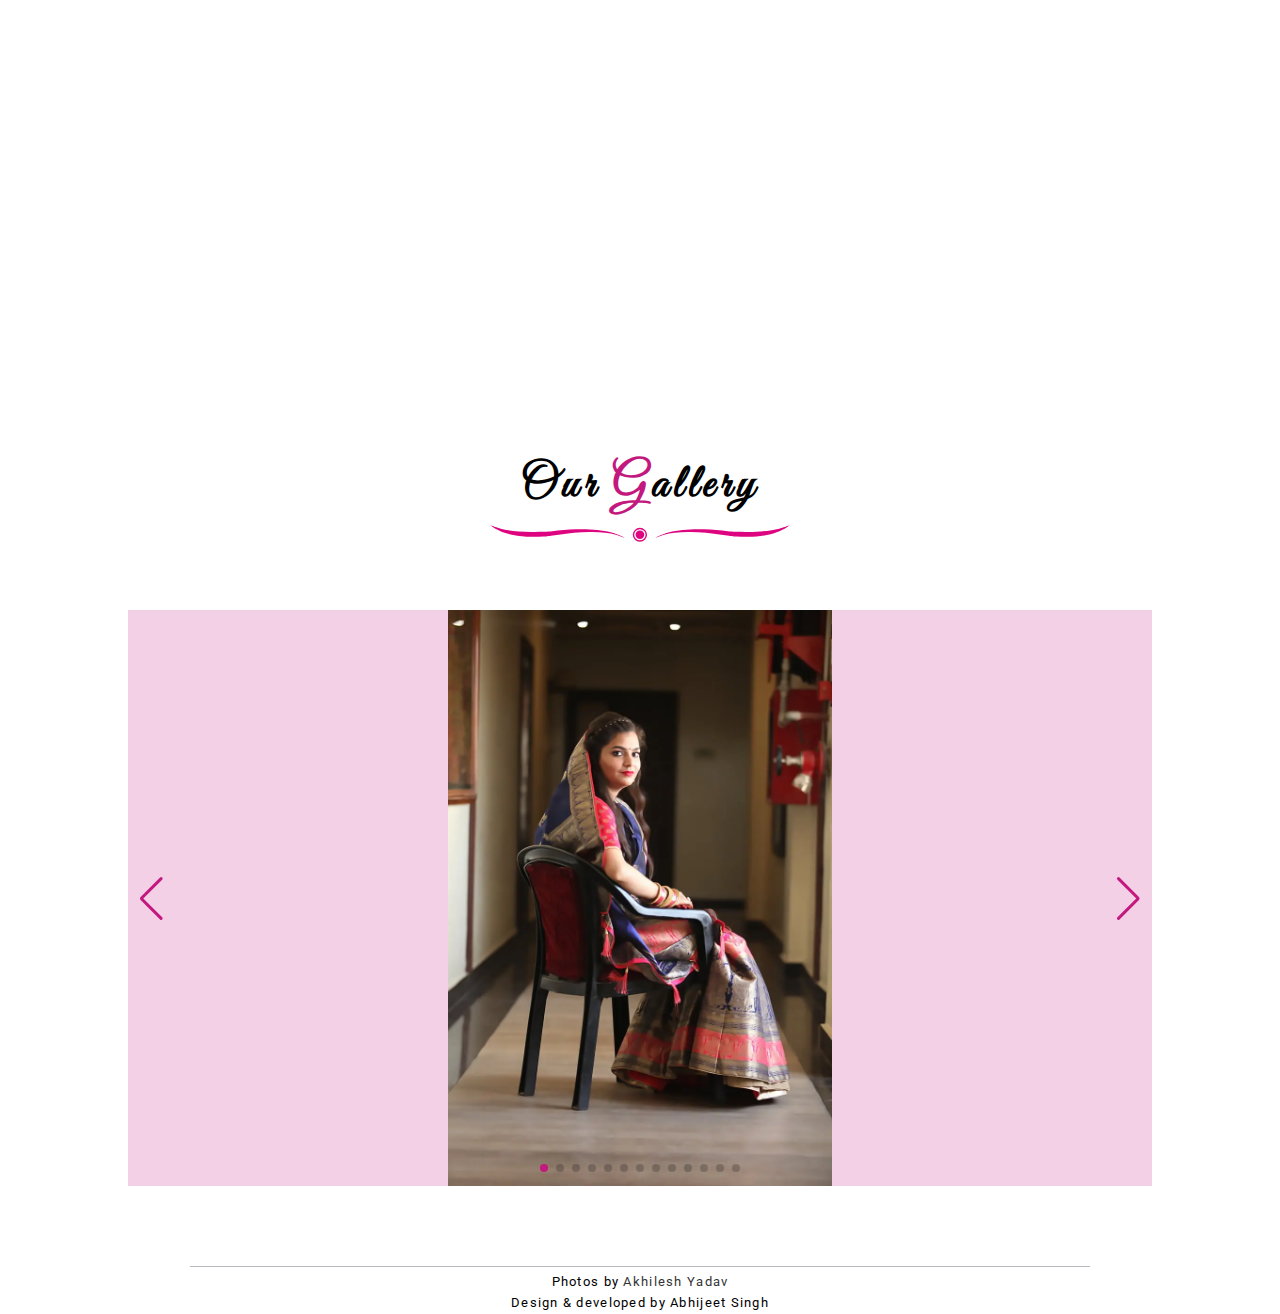
==== commit 02ce2cc4: "date change" ====
--- a/index.html
+++ b/index.html
@@ -42,7 +42,7 @@
 
             <h1>We are getting <span class="pink bold">Married...</span></h1>
 
-            <!-- <p>10 May 2020</p> -->
+            <p>6 Dec 2020</p>
 
 
             <div class='wave'>
@@ -114,7 +114,7 @@
 
                 <h1 class='font-roboto'>Barat</h1>
                 <p class='font-roboto'>Jeval, Dharawan, Ghazipur</p>
-                <!-- <p class='font-roboto'>Sunday 10 May, 2020<br>5:00 PM</p> -->
+                <p class='font-roboto'>Sunday 6 Dec, 2020<br>5:00 PM</p>
             </div>
 
 
@@ -125,7 +125,7 @@
                 <p class='font-roboto'>Mataru Pradhan Park</p>
                 <p class='font-roboto'>Om Nagar Colony, Danganj, Goithaha</p>
                 <p class="font-roboto"></p>
-                <!-- <p class='font-roboto'>Sunday 10 May, 2020</p> -->
+                <p class='font-roboto'>Sunday 6 Dec, 2020</p>
             </div>
 
 
@@ -146,7 +146,7 @@
                 <h1 class='font-roboto'>Wedding Ceremoney</h1>
                 <p class='font-roboto'>Om Marriage Lawn</p>
                 <p class="font-roboto">Om Nagar, Near Phase-2 Tower, Soyepur, Varanasi</p>
-                <!-- <p class='font-roboto'>Sunday 10 May, 2020</p> -->
+                <p class='font-roboto'>Sunday 6 Dec, 2020</p>
             </div>
 
 
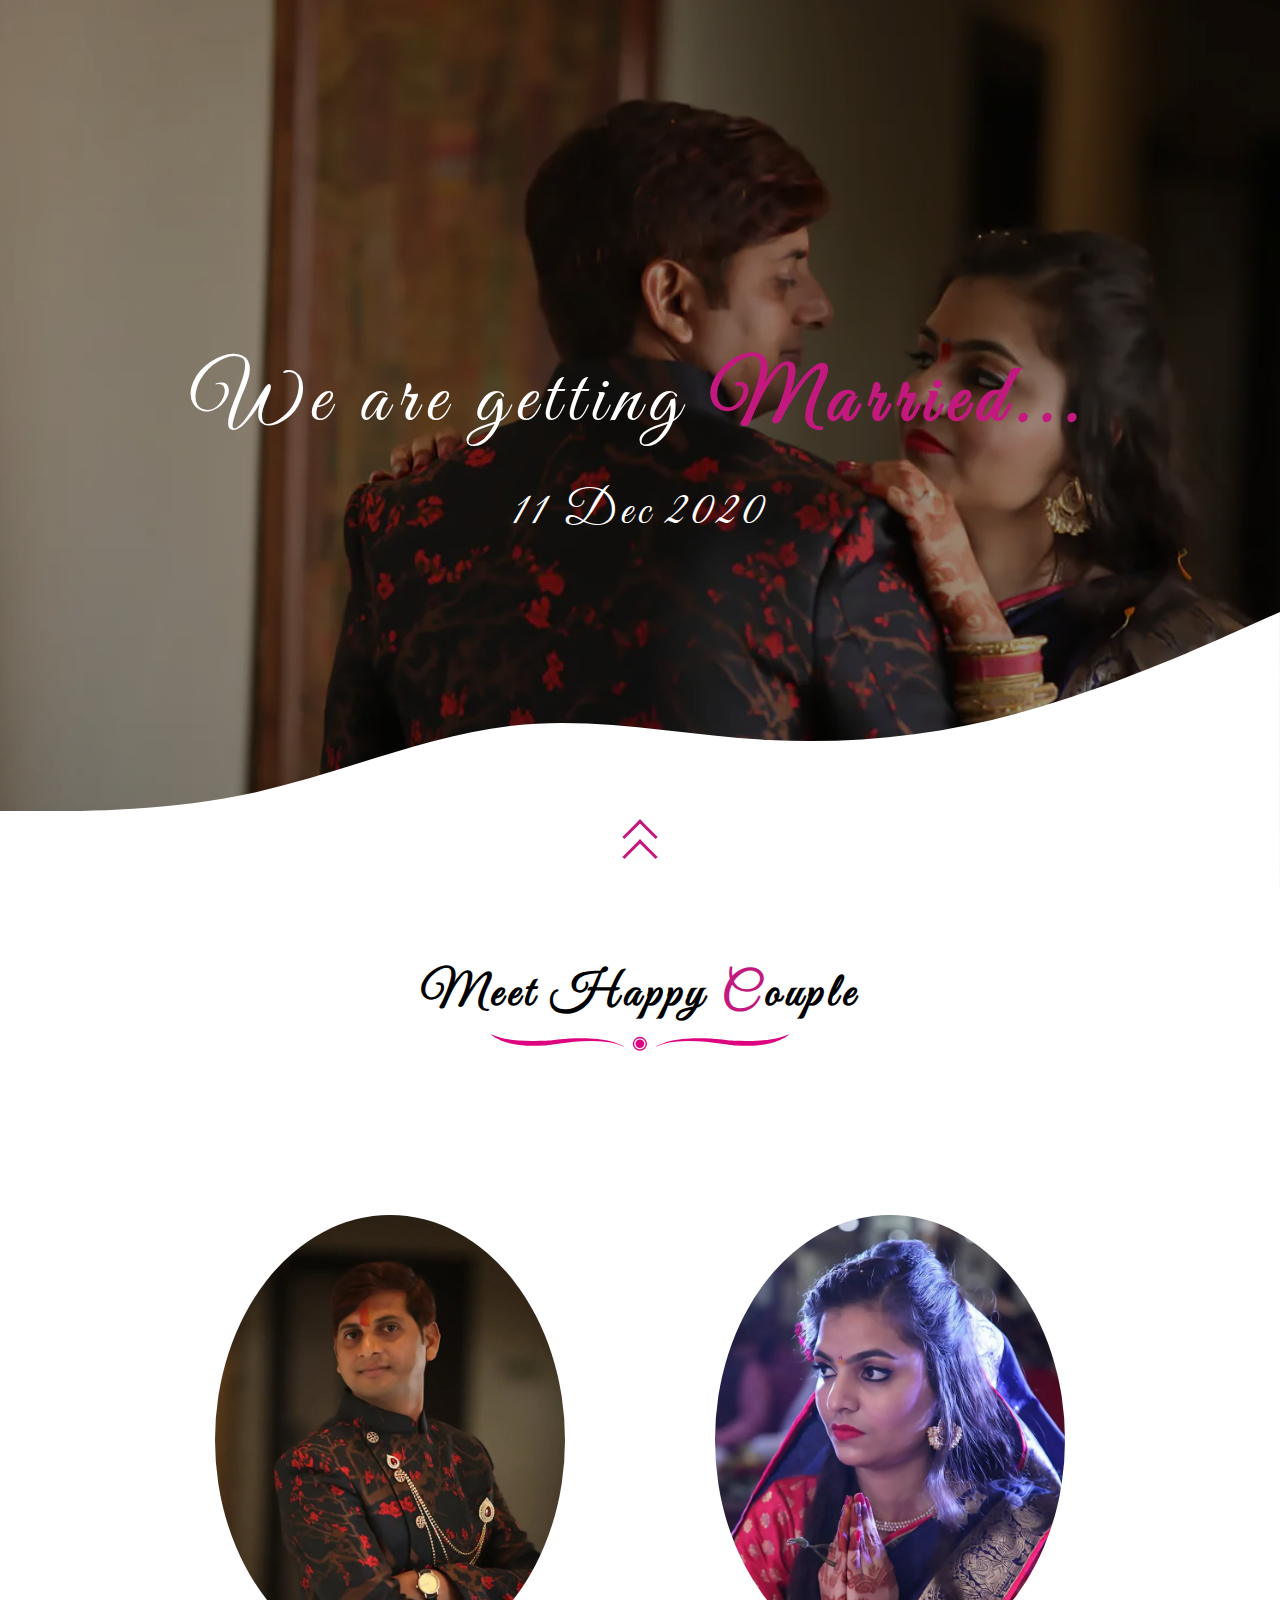
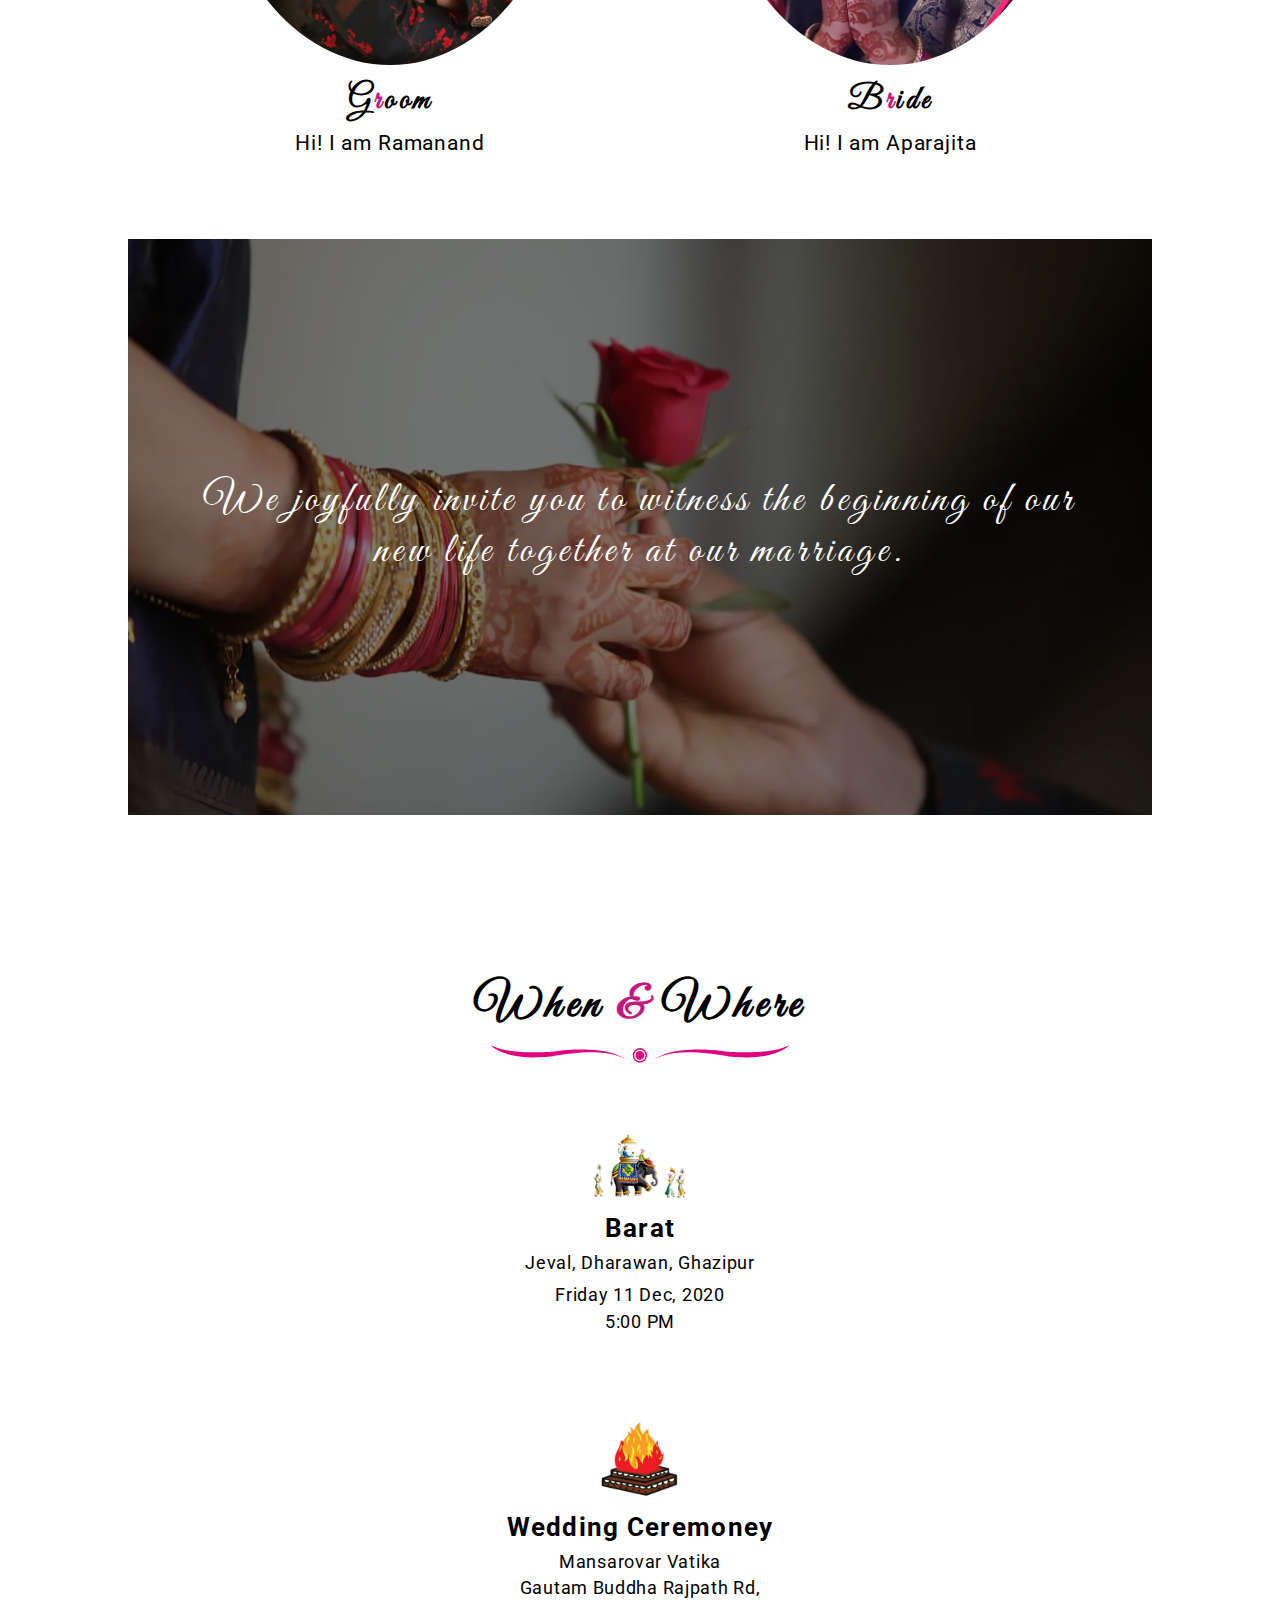
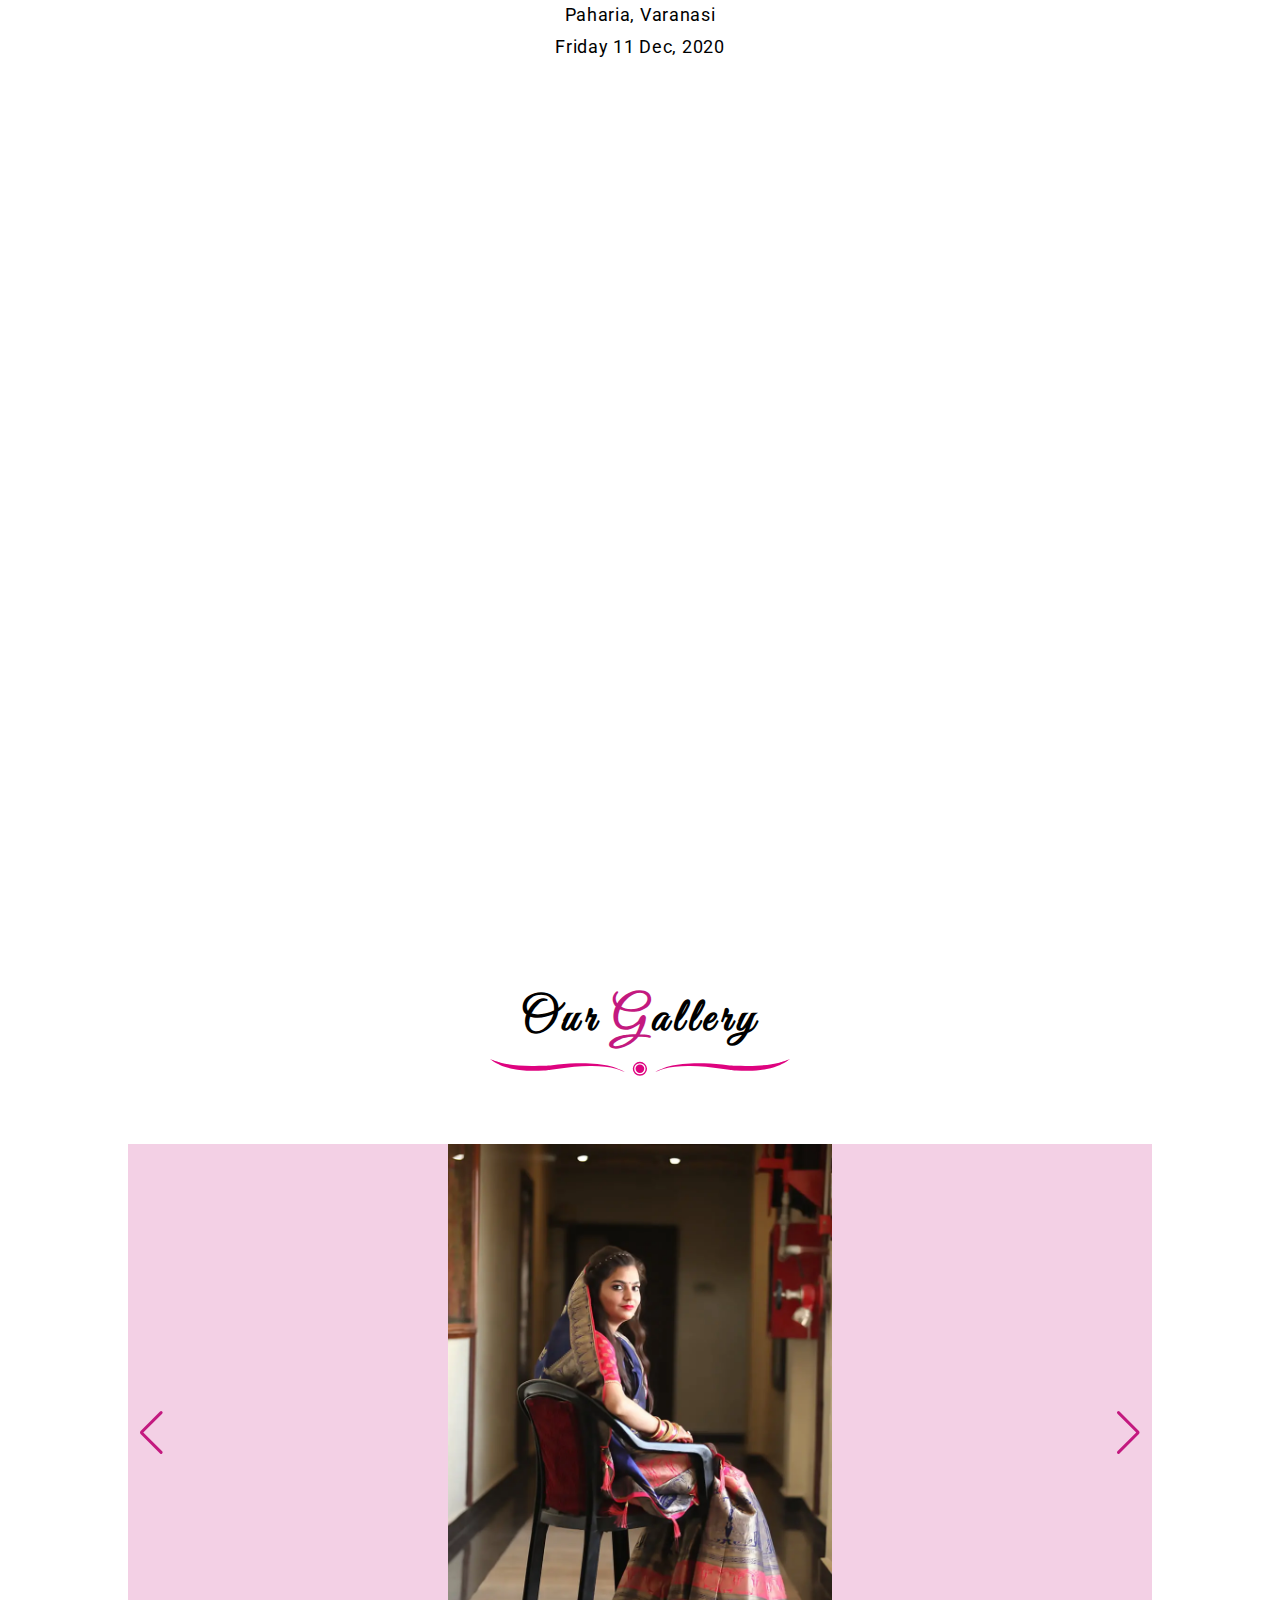
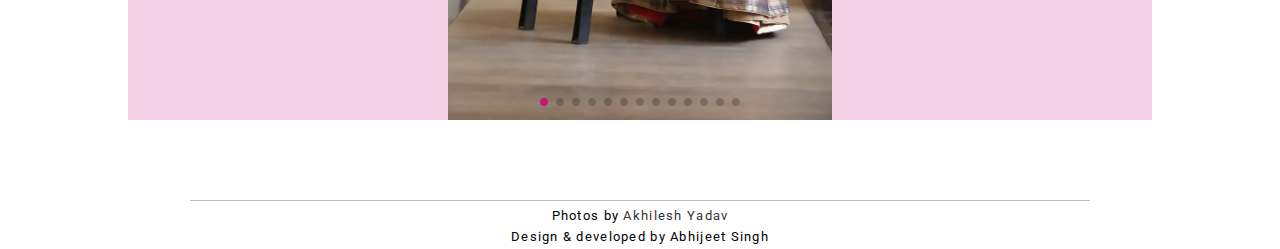
==== commit 95050191: "update" ====
--- a/index.html
+++ b/index.html
@@ -42,7 +42,7 @@
 
             <h1>We are getting <span class="pink bold">Married...</span></h1>
 
-            <p>6 Dec 2020</p>
+            <p>11 Dec 2020</p>
 
 
             <div class='wave'>
@@ -114,11 +114,11 @@
 
                 <h1 class='font-roboto'>Barat</h1>
                 <p class='font-roboto'>Jeval, Dharawan, Ghazipur</p>
-                <p class='font-roboto'>Sunday 6 Dec, 2020<br>5:00 PM</p>
-            </div>
-
-
-            <div class='address'>
+                <p class='font-roboto'>Friday 11 Dec, 2020<br>5:00 PM</p>
+            </div>
+
+
+            <!-- <div class='address'>
                 <img class='home' src="/img/hawa-mahal.webp" alt="">
 
                 <h1 class='font-roboto'>Accommodation</h1>
@@ -135,18 +135,18 @@
                 <iframe
                     src="https://www.google.com/maps/embed?pb=!1m18!1m12!1m3!1d1071.6915955638178!2d83.00208425905313!3d25.380481763217546!2m3!1f0!2f0!3f0!3m2!1i1024!2i768!4f13.1!3m3!1m2!1s0x398e2fcfcd1cb71f%3A0x63ffcfa3ec6efcb7!2sMataru%20Pradhan%20Park%20Goithanhan!5e0!3m2!1sen!2sin!4v1583304353763!5m2!1sen!2sin"
                     width="100%" height="100%" frameborder="0" style="border:0;" allowfullscreen=""></iframe>
-            </div>
-            <p class='help'><img src="./img/tips.svg" alt=""><a class='font-roboto' href="/pages/help.html">Tips! for
-                    better experience</a></p>
+            </div> -->
+            <!-- <p class='help'><img src="./img/tips.svg" alt=""><a class='font-roboto' href="/pages/help.html">Tips! for
+                    better experience</a></p> -->
 
 
             <div class='address'>
                 <img class='home' src="/img/hawan.webp" alt="">
 
                 <h1 class='font-roboto'>Wedding Ceremoney</h1>
-                <p class='font-roboto'>Om Marriage Lawn</p>
-                <p class="font-roboto">Om Nagar, Near Phase-2 Tower, Soyepur, Varanasi</p>
-                <p class='font-roboto'>Sunday 6 Dec, 2020</p>
+                <p class='font-roboto'>Mansarovar Vatika</p>
+                <p class="font-roboto">Gautam Buddha Rajpath Rd, Paharia, Varanasi</p>
+                <p class='font-roboto'>Friday 11 Dec, 2020</p>
             </div>
 
 
@@ -154,8 +154,9 @@
 
             <div class="map margin-bottom">
                 <iframe
-                    src="https://www.google.com/maps/embed?pb=!1m14!1m8!1m3!1d1071.7396888790424!2d83.00083797690442!3d25.37506150329709!3m2!1i1024!2i768!4f13.1!3m3!1m2!1s0x0%3A0xc51d16d1bb167571!2sOm%20Marriage%20Lawn!5e0!3m2!1sen!2sin!4v1583084425544!5m2!1sen!2sin"
-                    width="100%" height="100%" frameborder="0" style="border:0;" allowfullscreen=""></iframe>
+                    src="https://www.google.com/maps/embed?pb=!1m18!1m12!1m3!1d3605.4296102089565!2d83.00439551549029!3d25.3569143838221!2m3!1f0!2f0!3f0!3m2!1i1024!2i768!4f13.1!3m3!1m2!1s0x398e2ffe80087ec3%3A0x1d4df0f405fa8458!2sMansarovar%20Vatika!5e0!3m2!1sen!2sin!4v1594955819677!5m2!1sen!2sin"
+                    width="100%" height="100%" frameborder="0" style="border:0;" allowfullscreen="" aria-hidden="false"
+                    tabindex="0"></iframe>
             </div>
             <p class='help'><img src="./img/tips.svg" alt=""><a class='font-roboto' href="/pages/help.html">Tips! for
                     better experience</a></p>
